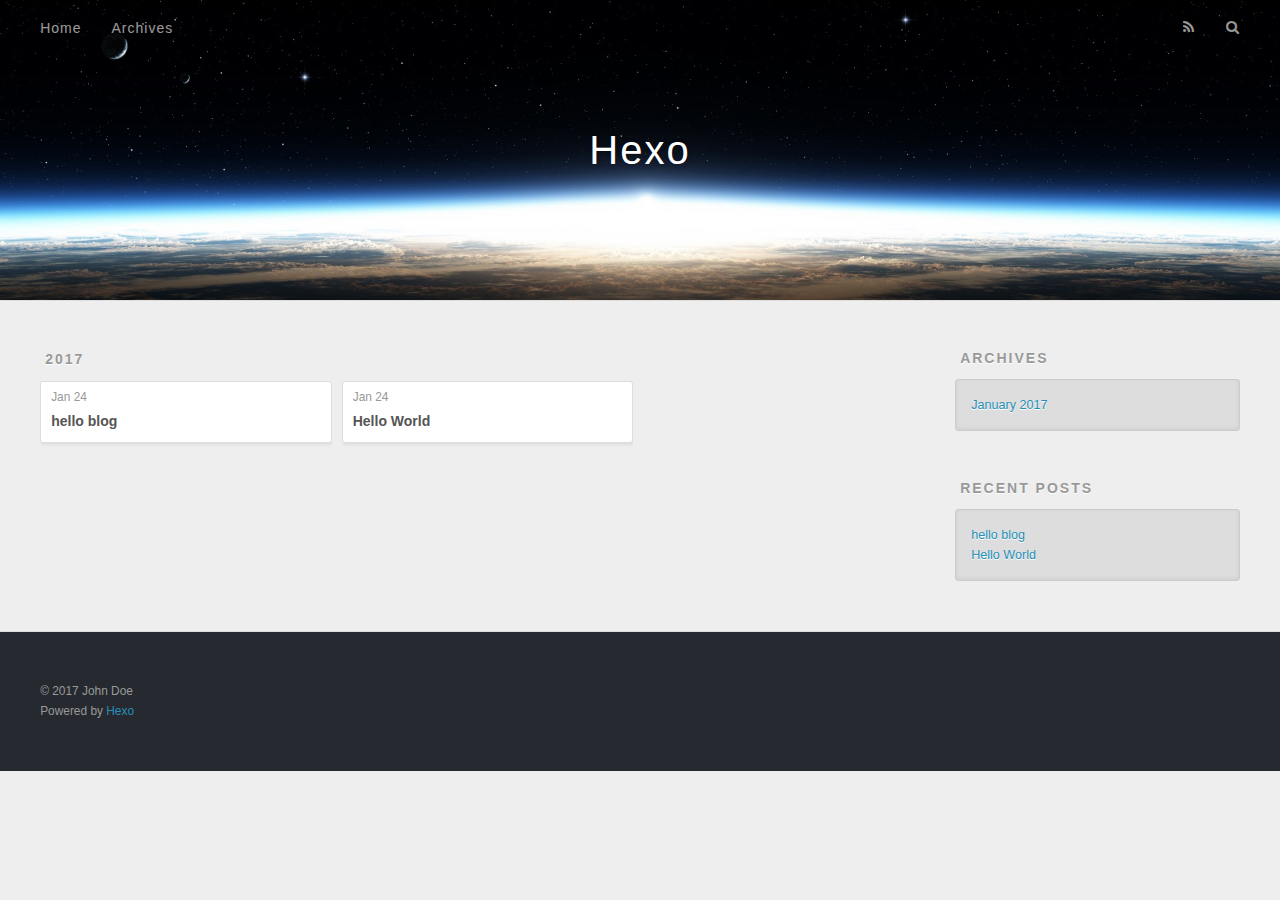
==== archives/index.html @ 3378e6e9 "Site updated: 2017-01-25 09:53:15" ====
<!DOCTYPE html>
<html>
<head>
  <meta charset="utf-8">
  
  <title>Archives | Hexo</title>
  <meta name="viewport" content="width=device-width, initial-scale=1, maximum-scale=1">
  <meta property="og:type" content="website">
<meta property="og:title" content="Hexo">
<meta property="og:url" content="http://yoursite.com/archives/index.html">
<meta property="og:site_name" content="Hexo">
<meta name="twitter:card" content="summary">
<meta name="twitter:title" content="Hexo">
  
    <link rel="alternate" href="/atom.xml" title="Hexo" type="application/atom+xml">
  
  
    <link rel="icon" href="/favicon.png">
  
  
    <link href="//fonts.googleapis.com/css?family=Source+Code+Pro" rel="stylesheet" type="text/css">
  
  <link rel="stylesheet" href="/css/style.css">
  

</head>

<body>
  <div id="container">
    <div id="wrap">
      <header id="header">
  <div id="banner"></div>
  <div id="header-outer" class="outer">
    <div id="header-title" class="inner">
      <h1 id="logo-wrap">
        <a href="/" id="logo">Hexo</a>
      </h1>
      
    </div>
    <div id="header-inner" class="inner">
      <nav id="main-nav">
        <a id="main-nav-toggle" class="nav-icon"></a>
        
          <a class="main-nav-link" href="/">Home</a>
        
          <a class="main-nav-link" href="/archives">Archives</a>
        
      </nav>
      <nav id="sub-nav">
        
          <a id="nav-rss-link" class="nav-icon" href="/atom.xml" title="RSS Feed"></a>
        
        <a id="nav-search-btn" class="nav-icon" title="Search"></a>
      </nav>
      <div id="search-form-wrap">
        <form action="//google.com/search" method="get" accept-charset="UTF-8" class="search-form"><input type="search" name="q" results="0" class="search-form-input" placeholder="Search"><button type="submit" class="search-form-submit">&#xF002;</button><input type="hidden" name="sitesearch" value="http://yoursite.com"></form>
      </div>
    </div>
  </div>
</header>
      <div class="outer">
        <section id="main">
  
  
    
    
      
      
      <section class="archives-wrap">
        <div class="archive-year-wrap">
          <a href="/archives/2017" class="archive-year">2017</a>
        </div>
        <div class="archives">
    
    <article class="archive-article archive-type-post">
  <div class="archive-article-inner">
    <header class="archive-article-header">
      <a href="/2017/01/24/hello-blog/" class="archive-article-date">
  <time datetime="2017-01-24T13:10:33.000Z" itemprop="datePublished">Jan 24</time>
</a>
      
  
    <h1 itemprop="name">
      <a class="archive-article-title" href="/2017/01/24/hello-blog/">hello blog</a>
    </h1>
  

    </header>
  </div>
</article>
  
    
    
    <article class="archive-article archive-type-post">
  <div class="archive-article-inner">
    <header class="archive-article-header">
      <a href="/2017/01/24/hello-world/" class="archive-article-date">
  <time datetime="2017-01-24T13:07:50.000Z" itemprop="datePublished">Jan 24</time>
</a>
      
  
    <h1 itemprop="name">
      <a class="archive-article-title" href="/2017/01/24/hello-world/">Hello World</a>
    </h1>
  

    </header>
  </div>
</article>
  
  
    </div></section>
  

</section>
        
          <aside id="sidebar">
  
    

  
    

  
    
  
    
  <div class="widget-wrap">
    <h3 class="widget-title">Archives</h3>
    <div class="widget">
      <ul class="archive-list"><li class="archive-list-item"><a class="archive-list-link" href="/archives/2017/01/">January 2017</a></li></ul>
    </div>
  </div>


  
    
  <div class="widget-wrap">
    <h3 class="widget-title">Recent Posts</h3>
    <div class="widget">
      <ul>
        
          <li>
            <a href="/2017/01/24/hello-blog/">hello blog</a>
          </li>
        
          <li>
            <a href="/2017/01/24/hello-world/">Hello World</a>
          </li>
        
      </ul>
    </div>
  </div>

  
</aside>
        
      </div>
      <footer id="footer">
  
  <div class="outer">
    <div id="footer-info" class="inner">
      &copy; 2017 John Doe<br>
      Powered by <a href="http://hexo.io/" target="_blank">Hexo</a>
    </div>
  </div>
</footer>
    </div>
    <nav id="mobile-nav">
  
    <a href="/" class="mobile-nav-link">Home</a>
  
    <a href="/archives" class="mobile-nav-link">Archives</a>
  
</nav>
    

<script src="//ajax.googleapis.com/ajax/libs/jquery/2.0.3/jquery.min.js"></script>


  <link rel="stylesheet" href="/fancybox/jquery.fancybox.css">
  <script src="/fancybox/jquery.fancybox.pack.js"></script>


<script src="/js/script.js"></script>

  </div>
</body>
</html>
---- css/style.css ----
body {
  width: 100%;
}
body:before,
body:after {
  content: "";
  display: table;
}
body:after {
  clear: both;
}
html,
body,
div,
span,
applet,
object,
iframe,
h1,
h2,
h3,
h4,
h5,
h6,
p,
blockquote,
pre,
a,
abbr,
acronym,
address,
big,
cite,
code,
del,
dfn,
em,
img,
ins,
kbd,
q,
s,
samp,
small,
strike,
strong,
sub,
sup,
tt,
var,
dl,
dt,
dd,
ol,
ul,
li,
fieldset,
form,
label,
legend,
table,
caption,
tbody,
tfoot,
thead,
tr,
th,
td {
  margin: 0;
  padding: 0;
  border: 0;
  outline: 0;
  font-weight: inherit;
  font-style: inherit;
  font-family: inherit;
  font-size: 100%;
  vertical-align: baseline;
}
body {
  line-height: 1;
  color: #000;
  background: #fff;
}
ol,
ul {
  list-style: none;
}
table {
  border-collapse: separate;
  border-spacing: 0;
  vertical-align: middle;
}
caption,
th,
td {
  text-align: left;
  font-weight: normal;
  vertical-align: middle;
}
a img {
  border: none;
}
input,
button {
  margin: 0;
  padding: 0;
}
input::-moz-focus-inner,
button::-moz-focus-inner {
  border: 0;
  padding: 0;
}
@font-face {
  font-family: FontAwesome;
  font-style: normal;
  font-weight: normal;
  src: url("fonts/fontawesome-webfont.eot?v=#4.0.3");
  src: url("fonts/fontawesome-webfont.eot?#iefix&v=#4.0.3") format("embedded-opentype"), url("fonts/fontawesome-webfont.woff?v=#4.0.3") format("woff"), url("fonts/fontawesome-webfont.ttf?v=#4.0.3") format("truetype"), url("fonts/fontawesome-webfont.svg#fontawesomeregular?v=#4.0.3") format("svg");
}
html,
body,
#container {
  height: 100%;
}
body {
  background: #eee;
  font: 14px "Helvetica Neue", Helvetica, Arial, sans-serif;
  -webkit-text-size-adjust: 100%;
}
.outer {
  max-width: 1220px;
  margin: 0 auto;
  padding: 0 20px;
}
.outer:before,
.outer:after {
  content: "";
  display: table;
}
.outer:after {
  clear: both;
}
.inner {
  display: inline;
  float: left;
  width: 98.33333333333333%;
  margin: 0 0.833333333333333%;
}
.left,
.alignleft {
  float: left;
}
.right,
.alignright {
  float: right;
}
.clear {
  clear: both;
}
#container {
  position: relative;
}
.mobile-nav-on {
  overflow: hidden;
}
#wrap {
  height: 100%;
  width: 100%;
  position: absolute;
  top: 0;
  left: 0;
  -webkit-transition: 0.2s ease-out;
  -moz-transition: 0.2s ease-out;
  -ms-transition: 0.2s ease-out;
  transition: 0.2s ease-out;
  z-index: 1;
  background: #eee;
}
.mobile-nav-on #wrap {
  left: 280px;
}
@media screen and (min-width: 768px) {
  #main {
    display: inline;
    float: left;
    width: 73.33333333333333%;
    margin: 0 0.833333333333333%;
  }
}
.article-date,
.article-category-link,
.archive-year,
.widget-title {
  text-decoration: none;
  text-transform: uppercase;
  letter-spacing: 2px;
  color: #999;
  margin-bottom: 1em;
  margin-left: 5px;
  line-height: 1em;
  text-shadow: 0 1px #fff;
  font-weight: bold;
}
.article-inner,
.archive-article-inner {
  background: #fff;
  -webkit-box-shadow: 1px 2px 3px #ddd;
  box-shadow: 1px 2px 3px #ddd;
  border: 1px solid #ddd;
  border-radius: 3px;
}
.article-entry h1,
.widget h1 {
  font-size: 2em;
}
.article-entry h2,
.widget h2 {
  font-size: 1.5em;
}
.article-entry h3,
.widget h3 {
  font-size: 1.3em;
}
.article-entry h4,
.widget h4 {
  font-size: 1.2em;
}
.article-entry h5,
.widget h5 {
  font-size: 1em;
}
.article-entry h6,
.widget h6 {
  font-size: 1em;
  color: #999;
}
.article-entry hr,
.widget hr {
  border: 1px dashed #ddd;
}
.article-entry strong,
.widget strong {
  font-weight: bold;
}
.article-entry em,
.widget em,
.article-entry cite,
.widget cite {
  font-style: italic;
}
.article-entry sup,
.widget sup,
.article-entry sub,
.widget sub {
  font-size: 0.75em;
  line-height: 0;
  position: relative;
  vertical-align: baseline;
}
.article-entry sup,
.widget sup {
  top: -0.5em;
}
.article-entry sub,
.widget sub {
  bottom: -0.2em;
}
.article-entry small,
.widget small {
  font-size: 0.85em;
}
.article-entry acronym,
.widget acronym,
.article-entry abbr,
.widget abbr {
  border-bottom: 1px dotted;
}
.article-entry ul,
.widget ul,
.article-entry ol,
.widget ol,
.article-entry dl,
.widget dl {
  margin: 0 20px;
  line-height: 1.6em;
}
.article-entry ul ul,
.widget ul ul,
.article-entry ol ul,
.widget ol ul,
.article-entry ul ol,
.widget ul ol,
.article-entry ol ol,
.widget ol ol {
  margin-top: 0;
  margin-bottom: 0;
}
.article-entry ul,
.widget ul {
  list-style: disc;
}
.article-entry ol,
.widget ol {
  list-style: decimal;
}
.article-entry dt,
.widget dt {
  font-weight: bold;
}
#header {
  height: 300px;
  position: relative;
  border-bottom: 1px solid #ddd;
}
#header:before,
#header:after {
  content: "";
  position: absolute;
  left: 0;
  right: 0;
  height: 40px;
}
#header:before {
  top: 0;
  background: -webkit-linear-gradient(rgba(0,0,0,0.2), transparent);
  background: -moz-linear-gradient(rgba(0,0,0,0.2), transparent);
  background: -ms-linear-gradient(rgba(0,0,0,0.2), transparent);
  background: linear-gradient(rgba(0,0,0,0.2), transparent);
}
#header:after {
  bottom: 0;
  background: -webkit-linear-gradient(transparent, rgba(0,0,0,0.2));
  background: -moz-linear-gradient(transparent, rgba(0,0,0,0.2));
  background: -ms-linear-gradient(transparent, rgba(0,0,0,0.2));
  background: linear-gradient(transparent, rgba(0,0,0,0.2));
}
#header-outer {
  height: 100%;
  position: relative;
}
#header-inner {
  position: relative;
  overflow: hidden;
}
#banner {
  position: absolute;
  top: 0;
  left: 0;
  width: 100%;
  height: 100%;
  background: url("images/banner.jpg") center #000;
  -webkit-background-size: cover;
  -moz-background-size: cover;
  background-size: cover;
  z-index: -1;
}
#header-title {
  text-align: center;
  height: 40px;
  position: absolute;
  top: 50%;
  left: 0;
  margin-top: -20px;
}
#logo,
#subtitle {
  text-decoration: none;
  color: #fff;
  font-weight: 300;
  text-shadow: 0 1px 4px rgba(0,0,0,0.3);
}
#logo {
  font-size: 40px;
  line-height: 40px;
  letter-spacing: 2px;
}
#subtitle {
  font-size: 16px;
  line-height: 16px;
  letter-spacing: 1px;
}
#subtitle-wrap {
  margin-top: 16px;
}
#main-nav {
  float: left;
  margin-left: -15px;
}
.nav-icon,
.main-nav-link {
  float: left;
  color: #fff;
  opacity: 0.6;
  text-decoration: none;
  text-shadow: 0 1px rgba(0,0,0,0.2);
  -webkit-transition: opacity 0.2s;
  -moz-transition: opacity 0.2s;
  -ms-transition: opacity 0.2s;
  transition: opacity 0.2s;
  display: block;
  padding: 20px 15px;
}
.nav-icon:hover,
.main-nav-link:hover {
  opacity: 1;
}
.nav-icon {
  font-family: FontAwesome;
  text-align: center;
  font-size: 14px;
  width: 14px;
  height: 14px;
  padding: 20px 15px;
  position: relative;
  cursor: pointer;
}
.main-nav-link {
  font-weight: 300;
  letter-spacing: 1px;
}
@media screen and (max-width: 479px) {
  .main-nav-link {
    display: none;
  }
}
#main-nav-toggle {
  display: none;
}
#main-nav-toggle:before {
  content: "\f0c9";
}
@media screen and (max-width: 479px) {
  #main-nav-toggle {
    display: block;
  }
}
#sub-nav {
  float: right;
  margin-right: -15px;
}
#nav-rss-link:before {
  content: "\f09e";
}
#nav-search-btn:before {
  content: "\f002";
}
#search-form-wrap {
  position: absolute;
  top: 15px;
  width: 150px;
  height: 30px;
  right: -150px;
  opacity: 0;
  -webkit-transition: 0.2s ease-out;
  -moz-transition: 0.2s ease-out;
  -ms-transition: 0.2s ease-out;
  transition: 0.2s ease-out;
}
#search-form-wrap.on {
  opacity: 1;
  right: 0;
}
@media screen and (max-width: 479px) {
  #search-form-wrap {
    width: 100%;
    right: -100%;
  }
}
.search-form {
  position: absolute;
  top: 0;
  left: 0;
  right: 0;
  background: #fff;
  padding: 5px 15px;
  border-radius: 15px;
  -webkit-box-shadow: 0 0 10px rgba(0,0,0,0.3);
  box-shadow: 0 0 10px rgba(0,0,0,0.3);
}
.search-form-input {
  border: none;
  background: none;
  color: #555;
  width: 100%;
  font: 13px "Helvetica Neue", Helvetica, Arial, sans-serif;
  outline: none;
}
.search-form-input::-webkit-search-results-decoration,
.search-form-input::-webkit-search-cancel-button {
  -webkit-appearance: none;
}
.search-form-submit {
  position: absolute;
  top: 50%;
  right: 10px;
  margin-top: -7px;
  font: 13px FontAwesome;
  border: none;
  background: none;
  color: #bbb;
  cursor: pointer;
}
.search-form-submit:hover,
.search-form-submit:focus {
  color: #777;
}
.article {
  margin: 50px 0;
}
.article-inner {
  overflow: hidden;
}
.article-meta:before,
.article-meta:after {
  content: "";
  display: table;
}
.article-meta:after {
  clear: both;
}
.article-date {
  float: left;
}
.article-category {
  float: left;
  line-height: 1em;
  color: #ccc;
  text-shadow: 0 1px #fff;
  margin-left: 8px;
}
.article-category:before {
  content: "\2022";
}
.article-category-link {
  margin: 0 12px 1em;
}
.article-header {
  padding: 20px 20px 0;
}
.article-title {
  text-decoration: none;
  font-size: 2em;
  font-weight: bold;
  color: #555;
  line-height: 1.1em;
  -webkit-transition: color 0.2s;
  -moz-transition: color 0.2s;
  -ms-transition: color 0.2s;
  transition: color 0.2s;
}
a.article-title:hover {
  color: #258fb8;
}
.article-entry {
  color: #555;
  padding: 0 20px;
}
.article-entry:before,
.article-entry:after {
  content: "";
  display: table;
}
.article-entry:after {
  clear: both;
}
.article-entry p,
.article-entry table {
  line-height: 1.6em;
  margin: 1.6em 0;
}
.article-entry h1,
.article-entry h2,
.article-entry h3,
.article-entry h4,
.article-entry h5,
.article-entry h6 {
  font-weight: bold;
}
.article-entry h1,
.article-entry h2,
.article-entry h3,
.article-entry h4,
.article-entry h5,
.article-entry h6 {
  line-height: 1.1em;
  margin: 1.1em 0;
}
.article-entry a {
  color: #258fb8;
  text-decoration: none;
}
.article-entry a:hover {
  text-decoration: underline;
}
.article-entry ul,
.article-entry ol,
.article-entry dl {
  margin-top: 1.6em;
  margin-bottom: 1.6em;
}
.article-entry img,
.article-entry video {
  max-width: 100%;
  height: auto;
  display: block;
  margin: auto;
}
.article-entry iframe {
  border: none;
}
.article-entry table {
  width: 100%;
  border-collapse: collapse;
  border-spacing: 0;
}
.article-entry th {
  font-weight: bold;
  border-bottom: 3px solid #ddd;
  padding-bottom: 0.5em;
}
.article-entry td {
  border-bottom: 1px solid #ddd;
  padding: 10px 0;
}
.article-entry blockquote {
  font-family: Georgia, "Times New Roman", serif;
  font-size: 1.4em;
  margin: 1.6em 20px;
  text-align: center;
}
.article-entry blockquote footer {
  font-size: 14px;
  margin: 1.6em 0;
  font-family: "Helvetica Neue", Helvetica, Arial, sans-serif;
}
.article-entry blockquote footer cite:before {
  content: "—";
  padding: 0 0.5em;
}
.article-entry .pullquote {
  text-align: left;
  width: 45%;
  margin: 0;
}
.article-entry .pullquote.left {
  margin-left: 0.5em;
  margin-right: 1em;
}
.article-entry .pullquote.right {
  margin-right: 0.5em;
  margin-left: 1em;
}
.article-entry .caption {
  color: #999;
  display: block;
  font-size: 0.9em;
  margin-top: 0.5em;
  position: relative;
  text-align: center;
}
.article-entry .video-container {
  position: relative;
  padding-top: 56.25%;
  height: 0;
  overflow: hidden;
}
.article-entry .video-container iframe,
.article-entry .video-container object,
.article-entry .video-container embed {
  position: absolute;
  top: 0;
  left: 0;
  width: 100%;
  height: 100%;
  margin-top: 0;
}
.article-more-link a {
  display: inline-block;
  line-height: 1em;
  padding: 6px 15px;
  border-radius: 15px;
  background: #eee;
  color: #999;
  text-shadow: 0 1px #fff;
  text-decoration: none;
}
.article-more-link a:hover {
  background: #258fb8;
  color: #fff;
  text-decoration: none;
  text-shadow: 0 1px #1e7293;
}
.article-footer {
  font-size: 0.85em;
  line-height: 1.6em;
  border-top: 1px solid #ddd;
  padding-top: 1.6em;
  margin: 0 20px 20px;
}
.article-footer:before,
.article-footer:after {
  content: "";
  display: table;
}
.article-footer:after {
  clear: both;
}
.article-footer a {
  color: #999;
  text-decoration: none;
}
.article-footer a:hover {
  color: #555;
}
.article-tag-list-item {
  float: left;
  margin-right: 10px;
}
.article-tag-list-link:before {
  content: "#";
}
.article-comment-link {
  float: right;
}
.article-comment-link:before {
  content: "\f075";
  font-family: FontAwesome;
  padding-right: 8px;
}
.article-share-link {
  cursor: pointer;
  float: right;
  margin-left: 20px;
}
.article-share-link:before {
  content: "\f064";
  font-family: FontAwesome;
  padding-right: 6px;
}
#article-nav {
  position: relative;
}
#article-nav:before,
#article-nav:after {
  content: "";
  display: table;
}
#article-nav:after {
  clear: both;
}
@media screen and (min-width: 768px) {
  #article-nav {
    margin: 50px 0;
  }
  #article-nav:before {
    width: 8px;
    height: 8px;
    position: absolute;
    top: 50%;
    left: 50%;
    margin-top: -4px;
    margin-left: -4px;
    content: "";
    border-radius: 50%;
    background: #ddd;
    -webkit-box-shadow: 0 1px 2px #fff;
    box-shadow: 0 1px 2px #fff;
  }
}
.article-nav-link-wrap {
  text-decoration: none;
  text-shadow: 0 1px #fff;
  color: #999;
  -webkit-box-sizing: border-box;
  -moz-box-sizing: border-box;
  box-sizing: border-box;
  margin-top: 50px;
  text-align: center;
  display: block;
}
.article-nav-link-wrap:hover {
  color: #555;
}
@media screen and (min-width: 768px) {
  .article-nav-link-wrap {
    width: 50%;
    margin-top: 0;
  }
}
@media screen and (min-width: 768px) {
  #article-nav-newer {
    float: left;
    text-align: right;
    padding-right: 20px;
  }
}
@media screen and (min-width: 768px) {
  #article-nav-older {
    float: right;
    text-align: left;
    padding-left: 20px;
  }
}
.article-nav-caption {
  text-transform: uppercase;
  letter-spacing: 2px;
  color: #ddd;
  line-height: 1em;
  font-weight: bold;
}
#article-nav-newer .article-nav-caption {
  margin-right: -2px;
}
.article-nav-title {
  font-size: 0.85em;
  line-height: 1.6em;
  margin-top: 0.5em;
}
.article-share-box {
  position: absolute;
  display: none;
  background: #fff;
  -webkit-box-shadow: 1px 2px 10px rgba(0,0,0,0.2);
  box-shadow: 1px 2px 10px rgba(0,0,0,0.2);
  border-radius: 3px;
  margin-left: -145px;
  overflow: hidden;
  z-index: 1;
}
.article-share-box.on {
  display: block;
}
.article-share-input {
  width: 100%;
  background: none;
  -webkit-box-sizing: border-box;
  -moz-box-sizing: border-box;
  box-sizing: border-box;
  font: 14px "Helvetica Neue", Helvetica, Arial, sans-serif;
  padding: 0 15px;
  color: #555;
  outline: none;
  border: 1px solid #ddd;
  border-radius: 3px 3px 0 0;
  height: 36px;
  line-height: 36px;
}
.article-share-links {
  background: #eee;
}
.article-share-links:before,
.article-share-links:after {
  content: "";
  display: table;
}
.article-share-links:after {
  clear: both;
}
.article-share-twitter,
.article-share-facebook,
.article-share-pinterest,
.article-share-google {
  width: 50px;
  height: 36px;
  display: block;
  float: left;
  position: relative;
  color: #999;
  text-shadow: 0 1px #fff;
}
.article-share-twitter:before,
.article-share-facebook:before,
.article-share-pinterest:before,
.article-share-google:before {
  font-size: 20px;
  font-family: FontAwesome;
  width: 20px;
  height: 20px;
  position: absolute;
  top: 50%;
  left: 50%;
  margin-top: -10px;
  margin-left: -10px;
  text-align: center;
}
.article-share-twitter:hover,
.article-share-facebook:hover,
.article-share-pinterest:hover,
.article-share-google:hover {
  color: #fff;
}
.article-share-twitter:before {
  content: "\f099";
}
.article-share-twitter:hover {
  background: #00aced;
  text-shadow: 0 1px #008abe;
}
.article-share-facebook:before {
  content: "\f09a";
}
.article-share-facebook:hover {
  background: #3b5998;
  text-shadow: 0 1px #2f477a;
}
.article-share-pinterest:before {
  content: "\f0d2";
}
.article-share-pinterest:hover {
  background: #cb2027;
  text-shadow: 0 1px #a21a1f;
}
.article-share-google:before {
  content: "\f0d5";
}
.article-share-google:hover {
  background: #dd4b39;
  text-shadow: 0 1px #be3221;
}
.article-gallery {
  background: #000;
  position: relative;
}
.article-gallery-photos {
  position: relative;
  overflow: hidden;
}
.article-gallery-img {
  display: none;
  max-width: 100%;
}
.article-gallery-img:first-child {
  display: block;
}
.article-gallery-img.loaded {
  position: absolute;
  display: block;
}
.article-gallery-img img {
  display: block;
  max-width: 100%;
  margin: 0 auto;
}
#comments {
  background: #fff;
  -webkit-box-shadow: 1px 2px 3px #ddd;
  box-shadow: 1px 2px 3px #ddd;
  padding: 20px;
  border: 1px solid #ddd;
  border-radius: 3px;
  margin: 50px 0;
}
#comments a {
  color: #258fb8;
}
.archives-wrap {
  margin: 50px 0;
}
.archives:before,
.archives:after {
  content: "";
  display: table;
}
.archives:after {
  clear: both;
}
.archive-year-wrap {
  margin-bottom: 1em;
}
.archives {
  -webkit-column-gap: 10px;
  -moz-column-gap: 10px;
  column-gap: 10px;
}
@media screen and (min-width: 480px) and (max-width: 767px) {
  .archives {
    -webkit-column-count: 2;
    -moz-column-count: 2;
    column-count: 2;
  }
}
@media screen and (min-width: 768px) {
  .archives {
    -webkit-column-count: 3;
    -moz-column-count: 3;
    column-count: 3;
  }
}
.archive-article {
  -webkit-column-break-inside: avoid;
  page-break-inside: avoid;
  overflow: hidden;
  break-inside: avoid-column;
}
.archive-article-inner {
  padding: 10px;
  margin-bottom: 15px;
}
.archive-article-title {
  text-decoration: none;
  font-weight: bold;
  color: #555;
  -webkit-transition: color 0.2s;
  -moz-transition: color 0.2s;
  -ms-transition: color 0.2s;
  transition: color 0.2s;
  line-height: 1.6em;
}
.archive-article-title:hover {
  color: #258fb8;
}
.archive-article-footer {
  margin-top: 1em;
}
.archive-article-date {
  color: #999;
  text-decoration: none;
  font-size: 0.85em;
  line-height: 1em;
  margin-bottom: 0.5em;
  display: block;
}
#page-nav {
  margin: 50px auto;
  background: #fff;
  -webkit-box-shadow: 1px 2px 3px #ddd;
  box-shadow: 1px 2px 3px #ddd;
  border: 1px solid #ddd;
  border-radius: 3px;
  text-align: center;
  color: #999;
  overflow: hidden;
}
#page-nav:before,
#page-nav:after {
  content: "";
  display: table;
}
#page-nav:after {
  clear: both;
}
#page-nav a,
#page-nav span {
  padding: 10px 20px;
  line-height: 1;
  height: 2ex;
}
#page-nav a {
  color: #999;
  text-decoration: none;
}
#page-nav a:hover {
  background: #999;
  color: #fff;
}
#page-nav .prev {
  float: left;
}
#page-nav .next {
  float: right;
}
#page-nav .page-number {
  display: inline-block;
}
@media screen and (max-width: 479px) {
  #page-nav .page-number {
    display: none;
  }
}
#page-nav .current {
  color: #555;
  font-weight: bold;
}
#page-nav .space {
  color: #ddd;
}
#footer {
  background: #262a30;
  padding: 50px 0;
  border-top: 1px solid #ddd;
  color: #999;
}
#footer a {
  color: #258fb8;
  text-decoration: none;
}
#footer a:hover {
  text-decoration: underline;
}
#footer-info {
  line-height: 1.6em;
  font-size: 0.85em;
}
.article-entry pre,
.article-entry .highlight {
  background: #2d2d2d;
  margin: 0 -20px;
  padding: 15px 20px;
  border-style: solid;
  border-color: #ddd;
  border-width: 1px 0;
  overflow: auto;
  color: #ccc;
  line-height: 22.400000000000002px;
}
.article-entry .highlight .gutter pre,
.article-entry .gist .gist-file .gist-data .line-numbers {
  color: #666;
  font-size: 0.85em;
}
.article-entry pre,
.article-entry code {
  font-family: "Source Code Pro", Consolas, Monaco, Menlo, Consolas, monospace;
}
.article-entry code {
  background: #eee;
  text-shadow: 0 1px #fff;
  padding: 0 0.3em;
}
.article-entry pre code {
  background: none;
  text-shadow: none;
  padding: 0;
}
.article-entry .highlight pre {
  border: none;
  margin: 0;
  padding: 0;
}
.article-entry .highlight table {
  margin: 0;
  width: auto;
}
.article-entry .highlight td {
  border: none;
  padding: 0;
}
.article-entry .highlight figcaption {
  font-size: 0.85em;
  color: #999;
  line-height: 1em;
  margin-bottom: 1em;
}
.article-entry .highlight figcaption:before,
.article-entry .highlight figcaption:after {
  content: "";
  display: table;
}
.article-entry .highlight figcaption:after {
  clear: both;
}
.article-entry .highlight figcaption a {
  float: right;
}
.article-entry .highlight .gutter pre {
  text-align: right;
  padding-right: 20px;
}
.article-entry .highlight .line {
  height: 22.400000000000002px;
}
.article-entry .highlight .line.marked {
  background: #515151;
}
.article-entry .gist {
  margin: 0 -20px;
  border-style: solid;
  border-color: #ddd;
  border-width: 1px 0;
  background: #2d2d2d;
  padding: 15px 20px 15px 0;
}
.article-entry .gist .gist-file {
  border: none;
  font-family: "Source Code Pro", Consolas, Monaco, Menlo, Consolas, monospace;
  margin: 0;
}
.article-entry .gist .gist-file .gist-data {
  background: none;
  border: none;
}
.article-entry .gist .gist-file .gist-data .line-numbers {
  background: none;
  border: none;
  padding: 0 20px 0 0;
}
.article-entry .gist .gist-file .gist-data .line-data {
  padding: 0 !important;
}
.article-entry .gist .gist-file .highlight {
  margin: 0;
  padding: 0;
  border: none;
}
.article-entry .gist .gist-file .gist-meta {
  background: #2d2d2d;
  color: #999;
  font: 0.85em "Helvetica Neue", Helvetica, Arial, sans-serif;
  text-shadow: 0 0;
  padding: 0;
  margin-top: 1em;
  margin-left: 20px;
}
.article-entry .gist .gist-file .gist-meta a {
  color: #258fb8;
  font-weight: normal;
}
.article-entry .gist .gist-file .gist-meta a:hover {
  text-decoration: underline;
}
pre .comment,
pre .title {
  color: #999;
}
pre .variable,
pre .attribute,
pre .tag,
pre .regexp,
pre .ruby .constant,
pre .xml .tag .title,
pre .xml .pi,
pre .xml .doctype,
pre .html .doctype,
pre .css .id,
pre .css .class,
pre .css .pseudo {
  color: #f2777a;
}
pre .number,
pre .preprocessor,
pre .built_in,
pre .literal,
pre .params,
pre .constant {
  color: #f99157;
}
pre .class,
pre .ruby .class .title,
pre .css .rules .attribute {
  color: #9c9;
}
pre .string,
pre .value,
pre .inheritance,
pre .header,
pre .ruby .symbol,
pre .xml .cdata {
  color: #9c9;
}
pre .css .hexcolor {
  color: #6cc;
}
pre .function,
pre .python .decorator,
pre .python .title,
pre .ruby .function .title,
pre .ruby .title .keyword,
pre .perl .sub,
pre .javascript .title,
pre .coffeescript .title {
  color: #69c;
}
pre .keyword,
pre .javascript .function {
  color: #c9c;
}
@media screen and (max-width: 479px) {
  #mobile-nav {
    position: absolute;
    top: 0;
    left: 0;
    width: 280px;
    height: 100%;
    background: #191919;
    border-right: 1px solid #fff;
  }
}
@media screen and (max-width: 479px) {
  .mobile-nav-link {
    display: block;
    color: #999;
    text-decoration: none;
    padding: 15px 20px;
    font-weight: bold;
  }
  .mobile-nav-link:hover {
    color: #fff;
  }
}
@media screen and (min-width: 768px) {
  #sidebar {
    display: inline;
    float: left;
    width: 23.333333333333332%;
    margin: 0 0.833333333333333%;
  }
}
.widget-wrap {
  margin: 50px 0;
}
.widget {
  color: #777;
  text-shadow: 0 1px #fff;
  background: #ddd;
  -webkit-box-shadow: 0 -1px 4px #ccc inset;
  box-shadow: 0 -1px 4px #ccc inset;
  border: 1px solid #ccc;
  padding: 15px;
  border-radius: 3px;
}
.widget a {
  color: #258fb8;
  text-decoration: none;
}
.widget a:hover {
  text-decoration: underline;
}
.widget ul ul,
.widget ol ul,
.widget dl ul,
.widget ul ol,
.widget ol ol,
.widget dl ol,
.widget ul dl,
.widget ol dl,
.widget dl dl {
  margin-left: 15px;
  list-style: disc;
}
.widget {
  line-height: 1.6em;
  word-wrap: break-word;
  font-size: 0.9em;
}
.widget ul,
.widget ol {
  list-style: none;
  margin: 0;
}
.widget ul ul,
.widget ol ul,
.widget ul ol,
.widget ol ol {
  margin: 0 20px;
}
.widget ul ul,
.widget ol ul {
  list-style: disc;
}
.widget ul ol,
.widget ol ol {
  list-style: decimal;
}
.category-list-count,
.tag-list-count,
.archive-list-count {
  padding-left: 5px;
  color: #999;
  font-size: 0.85em;
}
.category-list-count:before,
.tag-list-count:before,
.archive-list-count:before {
  content: "(";
}
.category-list-count:after,
.tag-list-count:after,
.archive-list-count:after {
  content: ")";
}
.tagcloud a {
  margin-right: 5px;
  display: inline-block;
}
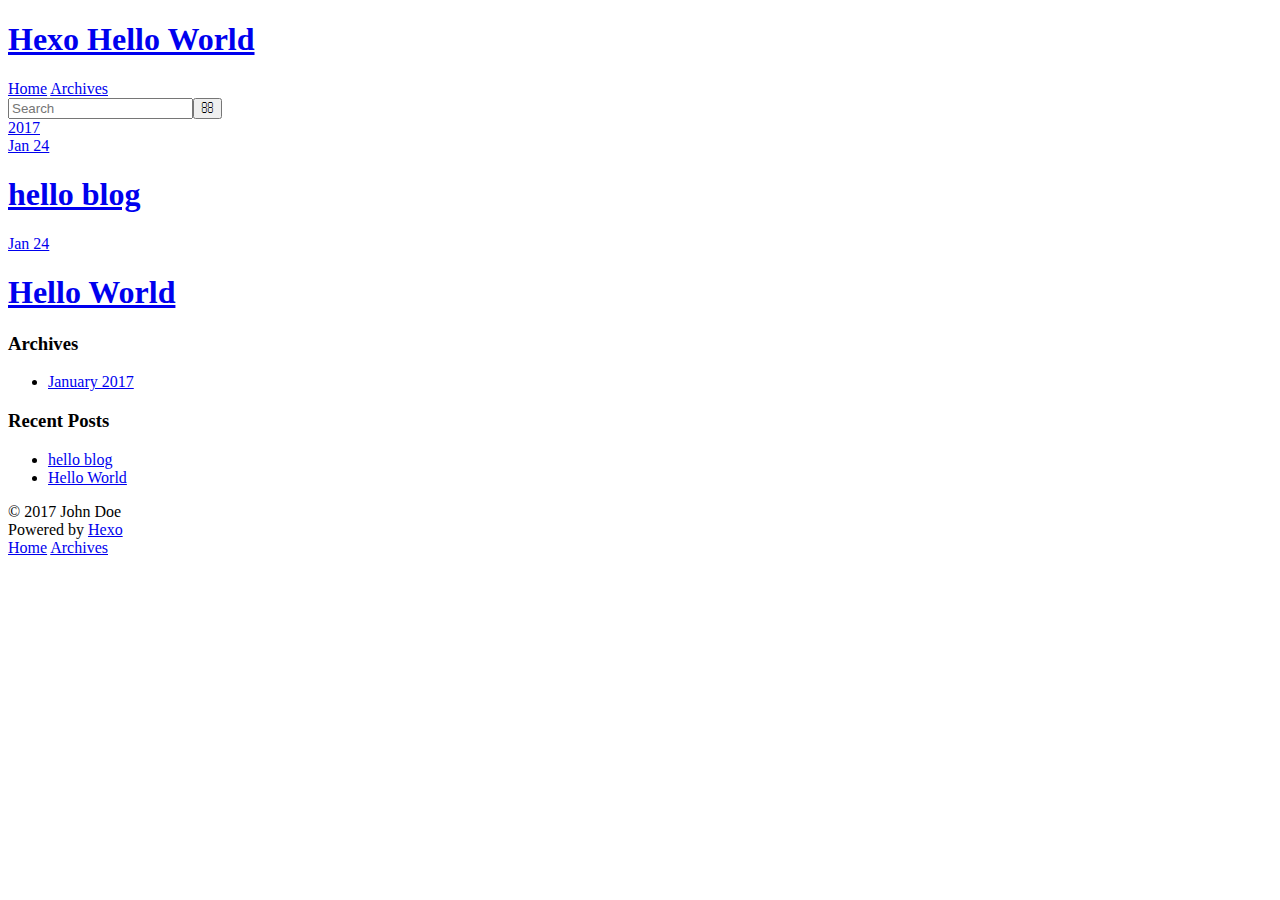
==== commit 36b67571: "Site updated: 2017-01-25 10:00:44" ====
--- a/archives/index.html
+++ b/archives/index.html
@@ -3,16 +3,16 @@
 <head>
   <meta charset="utf-8">
   
-  <title>Archives | Hexo</title>
+  <title>Archives | Hexo Hello World</title>
   <meta name="viewport" content="width=device-width, initial-scale=1, maximum-scale=1">
   <meta property="og:type" content="website">
-<meta property="og:title" content="Hexo">
-<meta property="og:url" content="http://yoursite.com/archives/index.html">
-<meta property="og:site_name" content="Hexo">
+<meta property="og:title" content="Hexo Hello World">
+<meta property="og:url" content="http://xmmstudio.org/archives/index.html">
+<meta property="og:site_name" content="Hexo Hello World">
 <meta name="twitter:card" content="summary">
-<meta name="twitter:title" content="Hexo">
+<meta name="twitter:title" content="Hexo Hello World">
   
-    <link rel="alternate" href="/atom.xml" title="Hexo" type="application/atom+xml">
+    <link rel="alternate" href="/atom.xml" title="Hexo Hello World" type="application/atom+xml">
   
   
     <link rel="icon" href="/favicon.png">
@@ -20,7 +20,7 @@
   
     <link href="//fonts.googleapis.com/css?family=Source+Code+Pro" rel="stylesheet" type="text/css">
   
-  <link rel="stylesheet" href="/css/style.css">
+  <link rel="stylesheet" href="/xxx/css/style.css">
   
 
 </head>
@@ -33,7 +33,7 @@
   <div id="header-outer" class="outer">
     <div id="header-title" class="inner">
       <h1 id="logo-wrap">
-        <a href="/" id="logo">Hexo</a>
+        <a href="/xxx/" id="logo">Hexo Hello World</a>
       </h1>
       
     </div>
@@ -41,9 +41,9 @@
       <nav id="main-nav">
         <a id="main-nav-toggle" class="nav-icon"></a>
         
-          <a class="main-nav-link" href="/">Home</a>
+          <a class="main-nav-link" href="/xxx/">Home</a>
         
-          <a class="main-nav-link" href="/archives">Archives</a>
+          <a class="main-nav-link" href="/xxx/archives">Archives</a>
         
       </nav>
       <nav id="sub-nav">
@@ -53,7 +53,7 @@
         <a id="nav-search-btn" class="nav-icon" title="Search"></a>
       </nav>
       <div id="search-form-wrap">
-        <form action="//google.com/search" method="get" accept-charset="UTF-8" class="search-form"><input type="search" name="q" results="0" class="search-form-input" placeholder="Search"><button type="submit" class="search-form-submit">&#xF002;</button><input type="hidden" name="sitesearch" value="http://yoursite.com"></form>
+        <form action="//google.com/search" method="get" accept-charset="UTF-8" class="search-form"><input type="search" name="q" results="0" class="search-form-input" placeholder="Search"><button type="submit" class="search-form-submit">&#xF002;</button><input type="hidden" name="sitesearch" value="http://xmmstudio.org"></form>
       </div>
     </div>
   </div>
@@ -68,20 +68,20 @@
       
       <section class="archives-wrap">
         <div class="archive-year-wrap">
-          <a href="/archives/2017" class="archive-year">2017</a>
+          <a href="/xxx/archives/2017" class="archive-year">2017</a>
         </div>
         <div class="archives">
     
     <article class="archive-article archive-type-post">
   <div class="archive-article-inner">
     <header class="archive-article-header">
-      <a href="/2017/01/24/hello-blog/" class="archive-article-date">
+      <a href="/xxx/2017/01/24/hello-blog/" class="archive-article-date">
   <time datetime="2017-01-24T13:10:33.000Z" itemprop="datePublished">Jan 24</time>
 </a>
       
   
     <h1 itemprop="name">
-      <a class="archive-article-title" href="/2017/01/24/hello-blog/">hello blog</a>
+      <a class="archive-article-title" href="/xxx/2017/01/24/hello-blog/">hello blog</a>
     </h1>
   
 
@@ -94,13 +94,13 @@
     <article class="archive-article archive-type-post">
   <div class="archive-article-inner">
     <header class="archive-article-header">
-      <a href="/2017/01/24/hello-world/" class="archive-article-date">
+      <a href="/xxx/2017/01/24/hello-world/" class="archive-article-date">
   <time datetime="2017-01-24T13:07:50.000Z" itemprop="datePublished">Jan 24</time>
 </a>
       
   
     <h1 itemprop="name">
-      <a class="archive-article-title" href="/2017/01/24/hello-world/">Hello World</a>
+      <a class="archive-article-title" href="/xxx/2017/01/24/hello-world/">Hello World</a>
     </h1>
   
 
@@ -128,7 +128,7 @@
   <div class="widget-wrap">
     <h3 class="widget-title">Archives</h3>
     <div class="widget">
-      <ul class="archive-list"><li class="archive-list-item"><a class="archive-list-link" href="/archives/2017/01/">January 2017</a></li></ul>
+      <ul class="archive-list"><li class="archive-list-item"><a class="archive-list-link" href="/xxx/archives/2017/01/">January 2017</a></li></ul>
     </div>
   </div>
 
@@ -141,11 +141,11 @@
       <ul>
         
           <li>
-            <a href="/2017/01/24/hello-blog/">hello blog</a>
+            <a href="/xxx/2017/01/24/hello-blog/">hello blog</a>
           </li>
         
           <li>
-            <a href="/2017/01/24/hello-world/">Hello World</a>
+            <a href="/xxx/2017/01/24/hello-world/">Hello World</a>
           </li>
         
       </ul>
@@ -168,9 +168,9 @@
     </div>
     <nav id="mobile-nav">
   
-    <a href="/" class="mobile-nav-link">Home</a>
+    <a href="/xxx/" class="mobile-nav-link">Home</a>
   
-    <a href="/archives" class="mobile-nav-link">Archives</a>
+    <a href="/xxx/archives" class="mobile-nav-link">Archives</a>
   
 </nav>
     
@@ -178,11 +178,11 @@
 <script src="//ajax.googleapis.com/ajax/libs/jquery/2.0.3/jquery.min.js"></script>
 
 
-  <link rel="stylesheet" href="/fancybox/jquery.fancybox.css">
-  <script src="/fancybox/jquery.fancybox.pack.js"></script>
+  <link rel="stylesheet" href="/xxx/fancybox/jquery.fancybox.css">
+  <script src="/xxx/fancybox/jquery.fancybox.pack.js"></script>
 
 
-<script src="/js/script.js"></script>
+<script src="/xxx/js/script.js"></script>
 
   </div>
 </body>
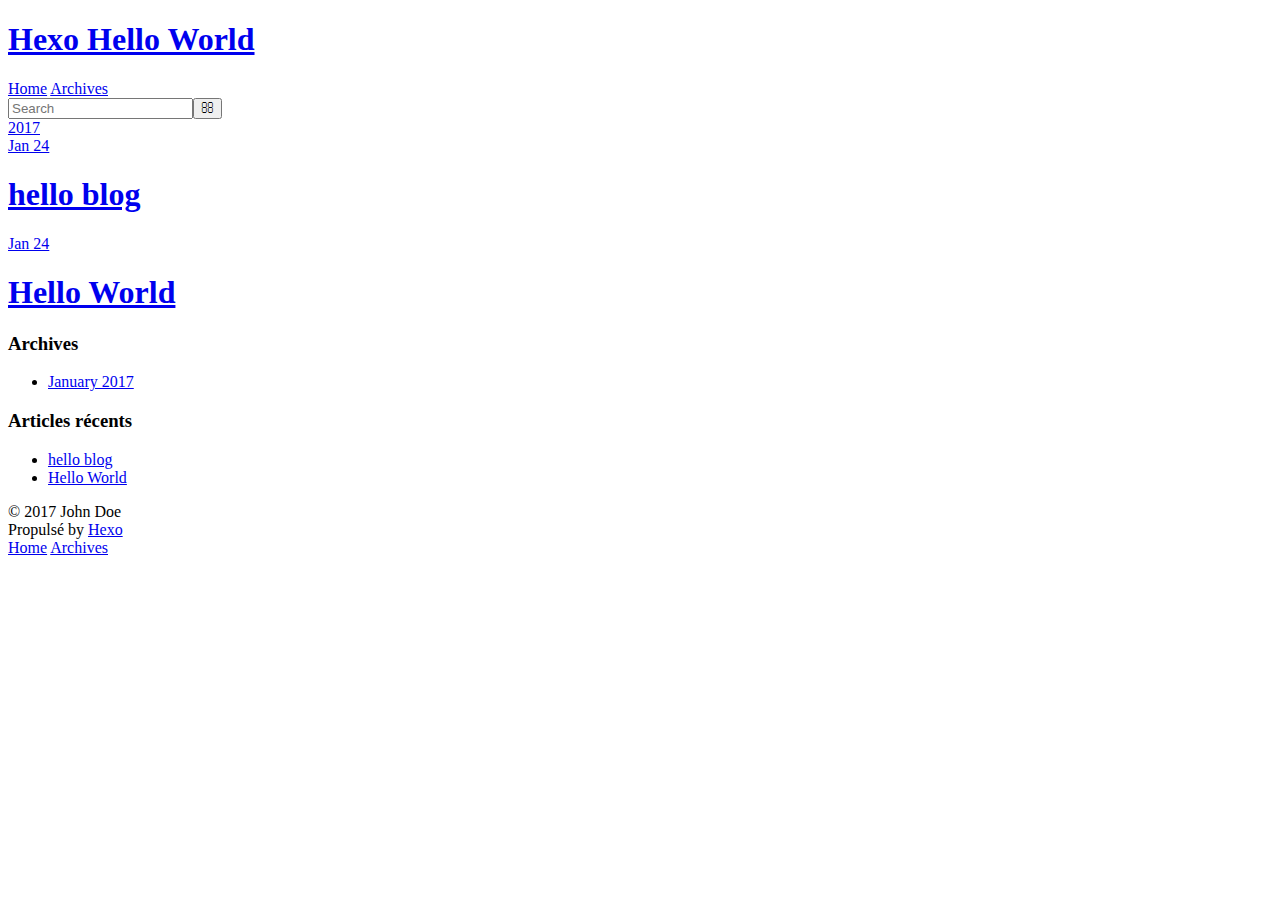
==== commit 94ccae00: "Site updated: 2017-01-25 10:03:45" ====
--- a/archives/index.html
+++ b/archives/index.html
@@ -48,9 +48,9 @@
       </nav>
       <nav id="sub-nav">
         
-          <a id="nav-rss-link" class="nav-icon" href="/atom.xml" title="RSS Feed"></a>
+          <a id="nav-rss-link" class="nav-icon" href="/atom.xml" title="Flux RSS"></a>
         
-        <a id="nav-search-btn" class="nav-icon" title="Search"></a>
+        <a id="nav-search-btn" class="nav-icon" title="Rechercher"></a>
       </nav>
       <div id="search-form-wrap">
         <form action="//google.com/search" method="get" accept-charset="UTF-8" class="search-form"><input type="search" name="q" results="0" class="search-form-input" placeholder="Search"><button type="submit" class="search-form-submit">&#xF002;</button><input type="hidden" name="sitesearch" value="http://xmmstudio.org"></form>
@@ -136,7 +136,7 @@
   
     
   <div class="widget-wrap">
-    <h3 class="widget-title">Recent Posts</h3>
+    <h3 class="widget-title">Articles récents</h3>
     <div class="widget">
       <ul>
         
@@ -161,7 +161,7 @@
   <div class="outer">
     <div id="footer-info" class="inner">
       &copy; 2017 John Doe<br>
-      Powered by <a href="http://hexo.io/" target="_blank">Hexo</a>
+      Propulsé by <a href="http://hexo.io/" target="_blank">Hexo</a>
     </div>
   </div>
 </footer>
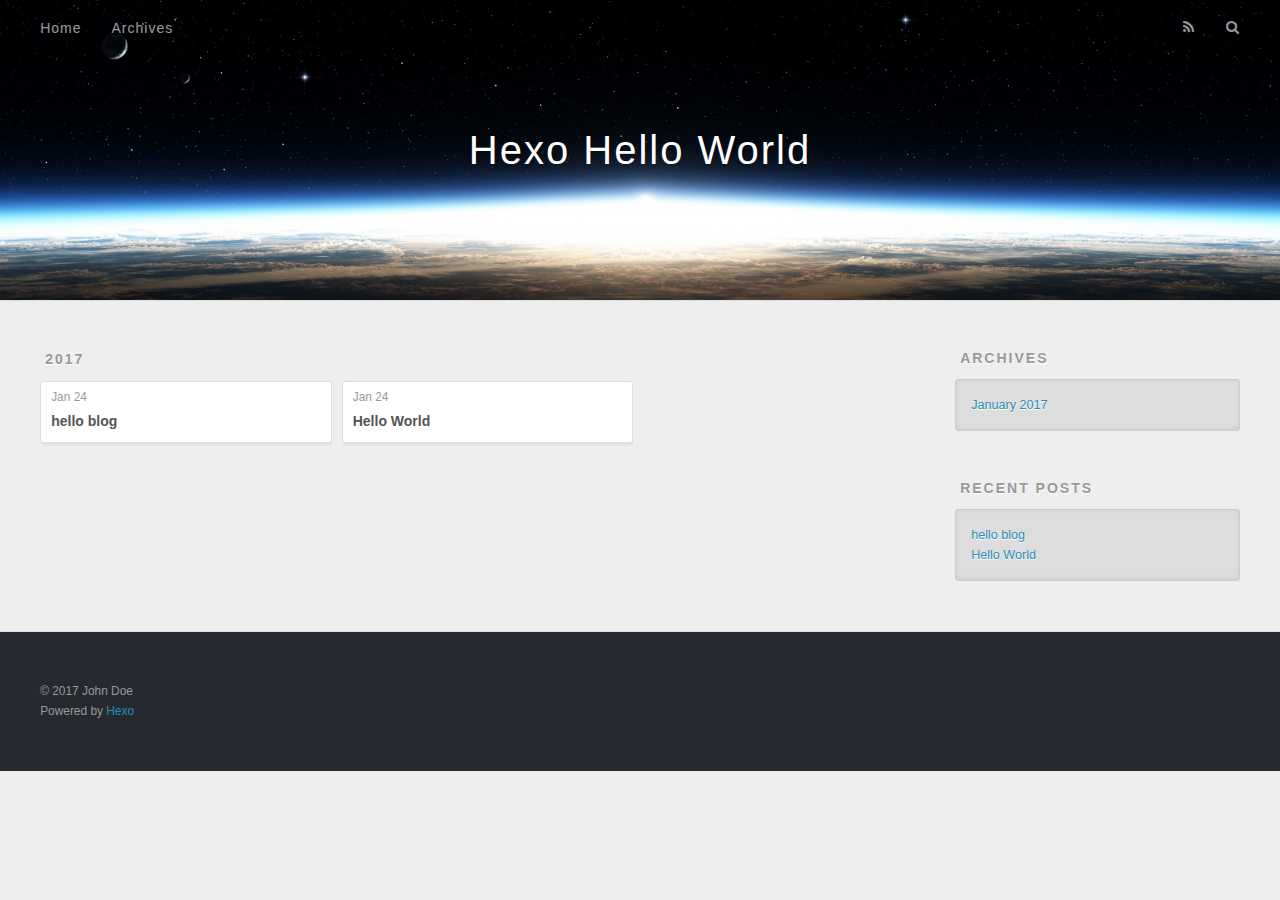
==== commit 8737bc77: "Site updated: 2017-01-25 10:05:30" ====
--- a/archives/index.html
+++ b/archives/index.html
@@ -7,7 +7,7 @@
   <meta name="viewport" content="width=device-width, initial-scale=1, maximum-scale=1">
   <meta property="og:type" content="website">
 <meta property="og:title" content="Hexo Hello World">
-<meta property="og:url" content="http://xmmstudio.org/archives/index.html">
+<meta property="og:url" content="http://ytqiu.github.io/archives/index.html">
 <meta property="og:site_name" content="Hexo Hello World">
 <meta name="twitter:card" content="summary">
 <meta name="twitter:title" content="Hexo Hello World">
@@ -20,7 +20,7 @@
   
     <link href="//fonts.googleapis.com/css?family=Source+Code+Pro" rel="stylesheet" type="text/css">
   
-  <link rel="stylesheet" href="/xxx/css/style.css">
+  <link rel="stylesheet" href="/css/style.css">
   
 
 </head>
@@ -33,7 +33,7 @@
   <div id="header-outer" class="outer">
     <div id="header-title" class="inner">
       <h1 id="logo-wrap">
-        <a href="/xxx/" id="logo">Hexo Hello World</a>
+        <a href="/" id="logo">Hexo Hello World</a>
       </h1>
       
     </div>
@@ -41,19 +41,19 @@
       <nav id="main-nav">
         <a id="main-nav-toggle" class="nav-icon"></a>
         
-          <a class="main-nav-link" href="/xxx/">Home</a>
+          <a class="main-nav-link" href="/">Home</a>
         
-          <a class="main-nav-link" href="/xxx/archives">Archives</a>
+          <a class="main-nav-link" href="/archives">Archives</a>
         
       </nav>
       <nav id="sub-nav">
         
-          <a id="nav-rss-link" class="nav-icon" href="/atom.xml" title="Flux RSS"></a>
+          <a id="nav-rss-link" class="nav-icon" href="/atom.xml" title="RSS Feed"></a>
         
-        <a id="nav-search-btn" class="nav-icon" title="Rechercher"></a>
+        <a id="nav-search-btn" class="nav-icon" title="Search"></a>
       </nav>
       <div id="search-form-wrap">
-        <form action="//google.com/search" method="get" accept-charset="UTF-8" class="search-form"><input type="search" name="q" results="0" class="search-form-input" placeholder="Search"><button type="submit" class="search-form-submit">&#xF002;</button><input type="hidden" name="sitesearch" value="http://xmmstudio.org"></form>
+        <form action="//google.com/search" method="get" accept-charset="UTF-8" class="search-form"><input type="search" name="q" results="0" class="search-form-input" placeholder="Search"><button type="submit" class="search-form-submit">&#xF002;</button><input type="hidden" name="sitesearch" value="http://ytqiu.github.io"></form>
       </div>
     </div>
   </div>
@@ -68,20 +68,20 @@
       
       <section class="archives-wrap">
         <div class="archive-year-wrap">
-          <a href="/xxx/archives/2017" class="archive-year">2017</a>
+          <a href="/archives/2017" class="archive-year">2017</a>
         </div>
         <div class="archives">
     
     <article class="archive-article archive-type-post">
   <div class="archive-article-inner">
     <header class="archive-article-header">
-      <a href="/xxx/2017/01/24/hello-blog/" class="archive-article-date">
+      <a href="/2017/01/24/hello-blog/" class="archive-article-date">
   <time datetime="2017-01-24T13:10:33.000Z" itemprop="datePublished">Jan 24</time>
 </a>
       
   
     <h1 itemprop="name">
-      <a class="archive-article-title" href="/xxx/2017/01/24/hello-blog/">hello blog</a>
+      <a class="archive-article-title" href="/2017/01/24/hello-blog/">hello blog</a>
     </h1>
   
 
@@ -94,13 +94,13 @@
     <article class="archive-article archive-type-post">
   <div class="archive-article-inner">
     <header class="archive-article-header">
-      <a href="/xxx/2017/01/24/hello-world/" class="archive-article-date">
+      <a href="/2017/01/24/hello-world/" class="archive-article-date">
   <time datetime="2017-01-24T13:07:50.000Z" itemprop="datePublished">Jan 24</time>
 </a>
       
   
     <h1 itemprop="name">
-      <a class="archive-article-title" href="/xxx/2017/01/24/hello-world/">Hello World</a>
+      <a class="archive-article-title" href="/2017/01/24/hello-world/">Hello World</a>
     </h1>
   
 
@@ -128,7 +128,7 @@
   <div class="widget-wrap">
     <h3 class="widget-title">Archives</h3>
     <div class="widget">
-      <ul class="archive-list"><li class="archive-list-item"><a class="archive-list-link" href="/xxx/archives/2017/01/">January 2017</a></li></ul>
+      <ul class="archive-list"><li class="archive-list-item"><a class="archive-list-link" href="/archives/2017/01/">January 2017</a></li></ul>
     </div>
   </div>
 
@@ -136,16 +136,16 @@
   
     
   <div class="widget-wrap">
-    <h3 class="widget-title">Articles récents</h3>
+    <h3 class="widget-title">Recent Posts</h3>
     <div class="widget">
       <ul>
         
           <li>
-            <a href="/xxx/2017/01/24/hello-blog/">hello blog</a>
+            <a href="/2017/01/24/hello-blog/">hello blog</a>
           </li>
         
           <li>
-            <a href="/xxx/2017/01/24/hello-world/">Hello World</a>
+            <a href="/2017/01/24/hello-world/">Hello World</a>
           </li>
         
       </ul>
@@ -161,16 +161,16 @@
   <div class="outer">
     <div id="footer-info" class="inner">
       &copy; 2017 John Doe<br>
-      Propulsé by <a href="http://hexo.io/" target="_blank">Hexo</a>
+      Powered by <a href="http://hexo.io/" target="_blank">Hexo</a>
     </div>
   </div>
 </footer>
     </div>
     <nav id="mobile-nav">
   
-    <a href="/xxx/" class="mobile-nav-link">Home</a>
+    <a href="/" class="mobile-nav-link">Home</a>
   
-    <a href="/xxx/archives" class="mobile-nav-link">Archives</a>
+    <a href="/archives" class="mobile-nav-link">Archives</a>
   
 </nav>
     
@@ -178,11 +178,11 @@
 <script src="//ajax.googleapis.com/ajax/libs/jquery/2.0.3/jquery.min.js"></script>
 
 
-  <link rel="stylesheet" href="/xxx/fancybox/jquery.fancybox.css">
-  <script src="/xxx/fancybox/jquery.fancybox.pack.js"></script>
+  <link rel="stylesheet" href="/fancybox/jquery.fancybox.css">
+  <script src="/fancybox/jquery.fancybox.pack.js"></script>
 
 
-<script src="/xxx/js/script.js"></script>
+<script src="/js/script.js"></script>
 
   </div>
 </body>
--- a/css/style.css
+++ b/css/style.css
@@ -0,0 +1,1374 @@
+body {
+  width: 100%;
+}
+body:before,
+body:after {
+  content: "";
+  display: table;
+}
+body:after {
+  clear: both;
+}
+html,
+body,
+div,
+span,
+applet,
+object,
+iframe,
+h1,
+h2,
+h3,
+h4,
+h5,
+h6,
+p,
+blockquote,
+pre,
+a,
+abbr,
+acronym,
+address,
+big,
+cite,
+code,
+del,
+dfn,
+em,
+img,
+ins,
+kbd,
+q,
+s,
+samp,
+small,
+strike,
+strong,
+sub,
+sup,
+tt,
+var,
+dl,
+dt,
+dd,
+ol,
+ul,
+li,
+fieldset,
+form,
+label,
+legend,
+table,
+caption,
+tbody,
+tfoot,
+thead,
+tr,
+th,
+td {
+  margin: 0;
+  padding: 0;
+  border: 0;
+  outline: 0;
+  font-weight: inherit;
+  font-style: inherit;
+  font-family: inherit;
+  font-size: 100%;
+  vertical-align: baseline;
+}
+body {
+  line-height: 1;
+  color: #000;
+  background: #fff;
+}
+ol,
+ul {
+  list-style: none;
+}
+table {
+  border-collapse: separate;
+  border-spacing: 0;
+  vertical-align: middle;
+}
+caption,
+th,
+td {
+  text-align: left;
+  font-weight: normal;
+  vertical-align: middle;
+}
+a img {
+  border: none;
+}
+input,
+button {
+  margin: 0;
+  padding: 0;
+}
+input::-moz-focus-inner,
+button::-moz-focus-inner {
+  border: 0;
+  padding: 0;
+}
+@font-face {
+  font-family: FontAwesome;
+  font-style: normal;
+  font-weight: normal;
+  src: url("fonts/fontawesome-webfont.eot?v=#4.0.3");
+  src: url("fonts/fontawesome-webfont.eot?#iefix&v=#4.0.3") format("embedded-opentype"), url("fonts/fontawesome-webfont.woff?v=#4.0.3") format("woff"), url("fonts/fontawesome-webfont.ttf?v=#4.0.3") format("truetype"), url("fonts/fontawesome-webfont.svg#fontawesomeregular?v=#4.0.3") format("svg");
+}
+html,
+body,
+#container {
+  height: 100%;
+}
+body {
+  background: #eee;
+  font: 14px "Helvetica Neue", Helvetica, Arial, sans-serif;
+  -webkit-text-size-adjust: 100%;
+}
+.outer {
+  max-width: 1220px;
+  margin: 0 auto;
+  padding: 0 20px;
+}
+.outer:before,
+.outer:after {
+  content: "";
+  display: table;
+}
+.outer:after {
+  clear: both;
+}
+.inner {
+  display: inline;
+  float: left;
+  width: 98.33333333333333%;
+  margin: 0 0.833333333333333%;
+}
+.left,
+.alignleft {
+  float: left;
+}
+.right,
+.alignright {
+  float: right;
+}
+.clear {
+  clear: both;
+}
+#container {
+  position: relative;
+}
+.mobile-nav-on {
+  overflow: hidden;
+}
+#wrap {
+  height: 100%;
+  width: 100%;
+  position: absolute;
+  top: 0;
+  left: 0;
+  -webkit-transition: 0.2s ease-out;
+  -moz-transition: 0.2s ease-out;
+  -ms-transition: 0.2s ease-out;
+  transition: 0.2s ease-out;
+  z-index: 1;
+  background: #eee;
+}
+.mobile-nav-on #wrap {
+  left: 280px;
+}
+@media screen and (min-width: 768px) {
+  #main {
+    display: inline;
+    float: left;
+    width: 73.33333333333333%;
+    margin: 0 0.833333333333333%;
+  }
+}
+.article-date,
+.article-category-link,
+.archive-year,
+.widget-title {
+  text-decoration: none;
+  text-transform: uppercase;
+  letter-spacing: 2px;
+  color: #999;
+  margin-bottom: 1em;
+  margin-left: 5px;
+  line-height: 1em;
+  text-shadow: 0 1px #fff;
+  font-weight: bold;
+}
+.article-inner,
+.archive-article-inner {
+  background: #fff;
+  -webkit-box-shadow: 1px 2px 3px #ddd;
+  box-shadow: 1px 2px 3px #ddd;
+  border: 1px solid #ddd;
+  border-radius: 3px;
+}
+.article-entry h1,
+.widget h1 {
+  font-size: 2em;
+}
+.article-entry h2,
+.widget h2 {
+  font-size: 1.5em;
+}
+.article-entry h3,
+.widget h3 {
+  font-size: 1.3em;
+}
+.article-entry h4,
+.widget h4 {
+  font-size: 1.2em;
+}
+.article-entry h5,
+.widget h5 {
+  font-size: 1em;
+}
+.article-entry h6,
+.widget h6 {
+  font-size: 1em;
+  color: #999;
+}
+.article-entry hr,
+.widget hr {
+  border: 1px dashed #ddd;
+}
+.article-entry strong,
+.widget strong {
+  font-weight: bold;
+}
+.article-entry em,
+.widget em,
+.article-entry cite,
+.widget cite {
+  font-style: italic;
+}
+.article-entry sup,
+.widget sup,
+.article-entry sub,
+.widget sub {
+  font-size: 0.75em;
+  line-height: 0;
+  position: relative;
+  vertical-align: baseline;
+}
+.article-entry sup,
+.widget sup {
+  top: -0.5em;
+}
+.article-entry sub,
+.widget sub {
+  bottom: -0.2em;
+}
+.article-entry small,
+.widget small {
+  font-size: 0.85em;
+}
+.article-entry acronym,
+.widget acronym,
+.article-entry abbr,
+.widget abbr {
+  border-bottom: 1px dotted;
+}
+.article-entry ul,
+.widget ul,
+.article-entry ol,
+.widget ol,
+.article-entry dl,
+.widget dl {
+  margin: 0 20px;
+  line-height: 1.6em;
+}
+.article-entry ul ul,
+.widget ul ul,
+.article-entry ol ul,
+.widget ol ul,
+.article-entry ul ol,
+.widget ul ol,
+.article-entry ol ol,
+.widget ol ol {
+  margin-top: 0;
+  margin-bottom: 0;
+}
+.article-entry ul,
+.widget ul {
+  list-style: disc;
+}
+.article-entry ol,
+.widget ol {
+  list-style: decimal;
+}
+.article-entry dt,
+.widget dt {
+  font-weight: bold;
+}
+#header {
+  height: 300px;
+  position: relative;
+  border-bottom: 1px solid #ddd;
+}
+#header:before,
+#header:after {
+  content: "";
+  position: absolute;
+  left: 0;
+  right: 0;
+  height: 40px;
+}
+#header:before {
+  top: 0;
+  background: -webkit-linear-gradient(rgba(0,0,0,0.2), transparent);
+  background: -moz-linear-gradient(rgba(0,0,0,0.2), transparent);
+  background: -ms-linear-gradient(rgba(0,0,0,0.2), transparent);
+  background: linear-gradient(rgba(0,0,0,0.2), transparent);
+}
+#header:after {
+  bottom: 0;
+  background: -webkit-linear-gradient(transparent, rgba(0,0,0,0.2));
+  background: -moz-linear-gradient(transparent, rgba(0,0,0,0.2));
+  background: -ms-linear-gradient(transparent, rgba(0,0,0,0.2));
+  background: linear-gradient(transparent, rgba(0,0,0,0.2));
+}
+#header-outer {
+  height: 100%;
+  position: relative;
+}
+#header-inner {
+  position: relative;
+  overflow: hidden;
+}
+#banner {
+  position: absolute;
+  top: 0;
+  left: 0;
+  width: 100%;
+  height: 100%;
+  background: url("images/banner.jpg") center #000;
+  -webkit-background-size: cover;
+  -moz-background-size: cover;
+  background-size: cover;
+  z-index: -1;
+}
+#header-title {
+  text-align: center;
+  height: 40px;
+  position: absolute;
+  top: 50%;
+  left: 0;
+  margin-top: -20px;
+}
+#logo,
+#subtitle {
+  text-decoration: none;
+  color: #fff;
+  font-weight: 300;
+  text-shadow: 0 1px 4px rgba(0,0,0,0.3);
+}
+#logo {
+  font-size: 40px;
+  line-height: 40px;
+  letter-spacing: 2px;
+}
+#subtitle {
+  font-size: 16px;
+  line-height: 16px;
+  letter-spacing: 1px;
+}
+#subtitle-wrap {
+  margin-top: 16px;
+}
+#main-nav {
+  float: left;
+  margin-left: -15px;
+}
+.nav-icon,
+.main-nav-link {
+  float: left;
+  color: #fff;
+  opacity: 0.6;
+  text-decoration: none;
+  text-shadow: 0 1px rgba(0,0,0,0.2);
+  -webkit-transition: opacity 0.2s;
+  -moz-transition: opacity 0.2s;
+  -ms-transition: opacity 0.2s;
+  transition: opacity 0.2s;
+  display: block;
+  padding: 20px 15px;
+}
+.nav-icon:hover,
+.main-nav-link:hover {
+  opacity: 1;
+}
+.nav-icon {
+  font-family: FontAwesome;
+  text-align: center;
+  font-size: 14px;
+  width: 14px;
+  height: 14px;
+  padding: 20px 15px;
+  position: relative;
+  cursor: pointer;
+}
+.main-nav-link {
+  font-weight: 300;
+  letter-spacing: 1px;
+}
+@media screen and (max-width: 479px) {
+  .main-nav-link {
+    display: none;
+  }
+}
+#main-nav-toggle {
+  display: none;
+}
+#main-nav-toggle:before {
+  content: "\f0c9";
+}
+@media screen and (max-width: 479px) {
+  #main-nav-toggle {
+    display: block;
+  }
+}
+#sub-nav {
+  float: right;
+  margin-right: -15px;
+}
+#nav-rss-link:before {
+  content: "\f09e";
+}
+#nav-search-btn:before {
+  content: "\f002";
+}
+#search-form-wrap {
+  position: absolute;
+  top: 15px;
+  width: 150px;
+  height: 30px;
+  right: -150px;
+  opacity: 0;
+  -webkit-transition: 0.2s ease-out;
+  -moz-transition: 0.2s ease-out;
+  -ms-transition: 0.2s ease-out;
+  transition: 0.2s ease-out;
+}
+#search-form-wrap.on {
+  opacity: 1;
+  right: 0;
+}
+@media screen and (max-width: 479px) {
+  #search-form-wrap {
+    width: 100%;
+    right: -100%;
+  }
+}
+.search-form {
+  position: absolute;
+  top: 0;
+  left: 0;
+  right: 0;
+  background: #fff;
+  padding: 5px 15px;
+  border-radius: 15px;
+  -webkit-box-shadow: 0 0 10px rgba(0,0,0,0.3);
+  box-shadow: 0 0 10px rgba(0,0,0,0.3);
+}
+.search-form-input {
+  border: none;
+  background: none;
+  color: #555;
+  width: 100%;
+  font: 13px "Helvetica Neue", Helvetica, Arial, sans-serif;
+  outline: none;
+}
+.search-form-input::-webkit-search-results-decoration,
+.search-form-input::-webkit-search-cancel-button {
+  -webkit-appearance: none;
+}
+.search-form-submit {
+  position: absolute;
+  top: 50%;
+  right: 10px;
+  margin-top: -7px;
+  font: 13px FontAwesome;
+  border: none;
+  background: none;
+  color: #bbb;
+  cursor: pointer;
+}
+.search-form-submit:hover,
+.search-form-submit:focus {
+  color: #777;
+}
+.article {
+  margin: 50px 0;
+}
+.article-inner {
+  overflow: hidden;
+}
+.article-meta:before,
+.article-meta:after {
+  content: "";
+  display: table;
+}
+.article-meta:after {
+  clear: both;
+}
+.article-date {
+  float: left;
+}
+.article-category {
+  float: left;
+  line-height: 1em;
+  color: #ccc;
+  text-shadow: 0 1px #fff;
+  margin-left: 8px;
+}
+.article-category:before {
+  content: "\2022";
+}
+.article-category-link {
+  margin: 0 12px 1em;
+}
+.article-header {
+  padding: 20px 20px 0;
+}
+.article-title {
+  text-decoration: none;
+  font-size: 2em;
+  font-weight: bold;
+  color: #555;
+  line-height: 1.1em;
+  -webkit-transition: color 0.2s;
+  -moz-transition: color 0.2s;
+  -ms-transition: color 0.2s;
+  transition: color 0.2s;
+}
+a.article-title:hover {
+  color: #258fb8;
+}
+.article-entry {
+  color: #555;
+  padding: 0 20px;
+}
+.article-entry:before,
+.article-entry:after {
+  content: "";
+  display: table;
+}
+.article-entry:after {
+  clear: both;
+}
+.article-entry p,
+.article-entry table {
+  line-height: 1.6em;
+  margin: 1.6em 0;
+}
+.article-entry h1,
+.article-entry h2,
+.article-entry h3,
+.article-entry h4,
+.article-entry h5,
+.article-entry h6 {
+  font-weight: bold;
+}
+.article-entry h1,
+.article-entry h2,
+.article-entry h3,
+.article-entry h4,
+.article-entry h5,
+.article-entry h6 {
+  line-height: 1.1em;
+  margin: 1.1em 0;
+}
+.article-entry a {
+  color: #258fb8;
+  text-decoration: none;
+}
+.article-entry a:hover {
+  text-decoration: underline;
+}
+.article-entry ul,
+.article-entry ol,
+.article-entry dl {
+  margin-top: 1.6em;
+  margin-bottom: 1.6em;
+}
+.article-entry img,
+.article-entry video {
+  max-width: 100%;
+  height: auto;
+  display: block;
+  margin: auto;
+}
+.article-entry iframe {
+  border: none;
+}
+.article-entry table {
+  width: 100%;
+  border-collapse: collapse;
+  border-spacing: 0;
+}
+.article-entry th {
+  font-weight: bold;
+  border-bottom: 3px solid #ddd;
+  padding-bottom: 0.5em;
+}
+.article-entry td {
+  border-bottom: 1px solid #ddd;
+  padding: 10px 0;
+}
+.article-entry blockquote {
+  font-family: Georgia, "Times New Roman", serif;
+  font-size: 1.4em;
+  margin: 1.6em 20px;
+  text-align: center;
+}
+.article-entry blockquote footer {
+  font-size: 14px;
+  margin: 1.6em 0;
+  font-family: "Helvetica Neue", Helvetica, Arial, sans-serif;
+}
+.article-entry blockquote footer cite:before {
+  content: "—";
+  padding: 0 0.5em;
+}
+.article-entry .pullquote {
+  text-align: left;
+  width: 45%;
+  margin: 0;
+}
+.article-entry .pullquote.left {
+  margin-left: 0.5em;
+  margin-right: 1em;
+}
+.article-entry .pullquote.right {
+  margin-right: 0.5em;
+  margin-left: 1em;
+}
+.article-entry .caption {
+  color: #999;
+  display: block;
+  font-size: 0.9em;
+  margin-top: 0.5em;
+  position: relative;
+  text-align: center;
+}
+.article-entry .video-container {
+  position: relative;
+  padding-top: 56.25%;
+  height: 0;
+  overflow: hidden;
+}
+.article-entry .video-container iframe,
+.article-entry .video-container object,
+.article-entry .video-container embed {
+  position: absolute;
+  top: 0;
+  left: 0;
+  width: 100%;
+  height: 100%;
+  margin-top: 0;
+}
+.article-more-link a {
+  display: inline-block;
+  line-height: 1em;
+  padding: 6px 15px;
+  border-radius: 15px;
+  background: #eee;
+  color: #999;
+  text-shadow: 0 1px #fff;
+  text-decoration: none;
+}
+.article-more-link a:hover {
+  background: #258fb8;
+  color: #fff;
+  text-decoration: none;
+  text-shadow: 0 1px #1e7293;
+}
+.article-footer {
+  font-size: 0.85em;
+  line-height: 1.6em;
+  border-top: 1px solid #ddd;
+  padding-top: 1.6em;
+  margin: 0 20px 20px;
+}
+.article-footer:before,
+.article-footer:after {
+  content: "";
+  display: table;
+}
+.article-footer:after {
+  clear: both;
+}
+.article-footer a {
+  color: #999;
+  text-decoration: none;
+}
+.article-footer a:hover {
+  color: #555;
+}
+.article-tag-list-item {
+  float: left;
+  margin-right: 10px;
+}
+.article-tag-list-link:before {
+  content: "#";
+}
+.article-comment-link {
+  float: right;
+}
+.article-comment-link:before {
+  content: "\f075";
+  font-family: FontAwesome;
+  padding-right: 8px;
+}
+.article-share-link {
+  cursor: pointer;
+  float: right;
+  margin-left: 20px;
+}
+.article-share-link:before {
+  content: "\f064";
+  font-family: FontAwesome;
+  padding-right: 6px;
+}
+#article-nav {
+  position: relative;
+}
+#article-nav:before,
+#article-nav:after {
+  content: "";
+  display: table;
+}
+#article-nav:after {
+  clear: both;
+}
+@media screen and (min-width: 768px) {
+  #article-nav {
+    margin: 50px 0;
+  }
+  #article-nav:before {
+    width: 8px;
+    height: 8px;
+    position: absolute;
+    top: 50%;
+    left: 50%;
+    margin-top: -4px;
+    margin-left: -4px;
+    content: "";
+    border-radius: 50%;
+    background: #ddd;
+    -webkit-box-shadow: 0 1px 2px #fff;
+    box-shadow: 0 1px 2px #fff;
+  }
+}
+.article-nav-link-wrap {
+  text-decoration: none;
+  text-shadow: 0 1px #fff;
+  color: #999;
+  -webkit-box-sizing: border-box;
+  -moz-box-sizing: border-box;
+  box-sizing: border-box;
+  margin-top: 50px;
+  text-align: center;
+  display: block;
+}
+.article-nav-link-wrap:hover {
+  color: #555;
+}
+@media screen and (min-width: 768px) {
+  .article-nav-link-wrap {
+    width: 50%;
+    margin-top: 0;
+  }
+}
+@media screen and (min-width: 768px) {
+  #article-nav-newer {
+    float: left;
+    text-align: right;
+    padding-right: 20px;
+  }
+}
+@media screen and (min-width: 768px) {
+  #article-nav-older {
+    float: right;
+    text-align: left;
+    padding-left: 20px;
+  }
+}
+.article-nav-caption {
+  text-transform: uppercase;
+  letter-spacing: 2px;
+  color: #ddd;
+  line-height: 1em;
+  font-weight: bold;
+}
+#article-nav-newer .article-nav-caption {
+  margin-right: -2px;
+}
+.article-nav-title {
+  font-size: 0.85em;
+  line-height: 1.6em;
+  margin-top: 0.5em;
+}
+.article-share-box {
+  position: absolute;
+  display: none;
+  background: #fff;
+  -webkit-box-shadow: 1px 2px 10px rgba(0,0,0,0.2);
+  box-shadow: 1px 2px 10px rgba(0,0,0,0.2);
+  border-radius: 3px;
+  margin-left: -145px;
+  overflow: hidden;
+  z-index: 1;
+}
+.article-share-box.on {
+  display: block;
+}
+.article-share-input {
+  width: 100%;
+  background: none;
+  -webkit-box-sizing: border-box;
+  -moz-box-sizing: border-box;
+  box-sizing: border-box;
+  font: 14px "Helvetica Neue", Helvetica, Arial, sans-serif;
+  padding: 0 15px;
+  color: #555;
+  outline: none;
+  border: 1px solid #ddd;
+  border-radius: 3px 3px 0 0;
+  height: 36px;
+  line-height: 36px;
+}
+.article-share-links {
+  background: #eee;
+}
+.article-share-links:before,
+.article-share-links:after {
+  content: "";
+  display: table;
+}
+.article-share-links:after {
+  clear: both;
+}
+.article-share-twitter,
+.article-share-facebook,
+.article-share-pinterest,
+.article-share-google {
+  width: 50px;
+  height: 36px;
+  display: block;
+  float: left;
+  position: relative;
+  color: #999;
+  text-shadow: 0 1px #fff;
+}
+.article-share-twitter:before,
+.article-share-facebook:before,
+.article-share-pinterest:before,
+.article-share-google:before {
+  font-size: 20px;
+  font-family: FontAwesome;
+  width: 20px;
+  height: 20px;
+  position: absolute;
+  top: 50%;
+  left: 50%;
+  margin-top: -10px;
+  margin-left: -10px;
+  text-align: center;
+}
+.article-share-twitter:hover,
+.article-share-facebook:hover,
+.article-share-pinterest:hover,
+.article-share-google:hover {
+  color: #fff;
+}
+.article-share-twitter:before {
+  content: "\f099";
+}
+.article-share-twitter:hover {
+  background: #00aced;
+  text-shadow: 0 1px #008abe;
+}
+.article-share-facebook:before {
+  content: "\f09a";
+}
+.article-share-facebook:hover {
+  background: #3b5998;
+  text-shadow: 0 1px #2f477a;
+}
+.article-share-pinterest:before {
+  content: "\f0d2";
+}
+.article-share-pinterest:hover {
+  background: #cb2027;
+  text-shadow: 0 1px #a21a1f;
+}
+.article-share-google:before {
+  content: "\f0d5";
+}
+.article-share-google:hover {
+  background: #dd4b39;
+  text-shadow: 0 1px #be3221;
+}
+.article-gallery {
+  background: #000;
+  position: relative;
+}
+.article-gallery-photos {
+  position: relative;
+  overflow: hidden;
+}
+.article-gallery-img {
+  display: none;
+  max-width: 100%;
+}
+.article-gallery-img:first-child {
+  display: block;
+}
+.article-gallery-img.loaded {
+  position: absolute;
+  display: block;
+}
+.article-gallery-img img {
+  display: block;
+  max-width: 100%;
+  margin: 0 auto;
+}
+#comments {
+  background: #fff;
+  -webkit-box-shadow: 1px 2px 3px #ddd;
+  box-shadow: 1px 2px 3px #ddd;
+  padding: 20px;
+  border: 1px solid #ddd;
+  border-radius: 3px;
+  margin: 50px 0;
+}
+#comments a {
+  color: #258fb8;
+}
+.archives-wrap {
+  margin: 50px 0;
+}
+.archives:before,
+.archives:after {
+  content: "";
+  display: table;
+}
+.archives:after {
+  clear: both;
+}
+.archive-year-wrap {
+  margin-bottom: 1em;
+}
+.archives {
+  -webkit-column-gap: 10px;
+  -moz-column-gap: 10px;
+  column-gap: 10px;
+}
+@media screen and (min-width: 480px) and (max-width: 767px) {
+  .archives {
+    -webkit-column-count: 2;
+    -moz-column-count: 2;
+    column-count: 2;
+  }
+}
+@media screen and (min-width: 768px) {
+  .archives {
+    -webkit-column-count: 3;
+    -moz-column-count: 3;
+    column-count: 3;
+  }
+}
+.archive-article {
+  -webkit-column-break-inside: avoid;
+  page-break-inside: avoid;
+  overflow: hidden;
+  break-inside: avoid-column;
+}
+.archive-article-inner {
+  padding: 10px;
+  margin-bottom: 15px;
+}
+.archive-article-title {
+  text-decoration: none;
+  font-weight: bold;
+  color: #555;
+  -webkit-transition: color 0.2s;
+  -moz-transition: color 0.2s;
+  -ms-transition: color 0.2s;
+  transition: color 0.2s;
+  line-height: 1.6em;
+}
+.archive-article-title:hover {
+  color: #258fb8;
+}
+.archive-article-footer {
+  margin-top: 1em;
+}
+.archive-article-date {
+  color: #999;
+  text-decoration: none;
+  font-size: 0.85em;
+  line-height: 1em;
+  margin-bottom: 0.5em;
+  display: block;
+}
+#page-nav {
+  margin: 50px auto;
+  background: #fff;
+  -webkit-box-shadow: 1px 2px 3px #ddd;
+  box-shadow: 1px 2px 3px #ddd;
+  border: 1px solid #ddd;
+  border-radius: 3px;
+  text-align: center;
+  color: #999;
+  overflow: hidden;
+}
+#page-nav:before,
+#page-nav:after {
+  content: "";
+  display: table;
+}
+#page-nav:after {
+  clear: both;
+}
+#page-nav a,
+#page-nav span {
+  padding: 10px 20px;
+  line-height: 1;
+  height: 2ex;
+}
+#page-nav a {
+  color: #999;
+  text-decoration: none;
+}
+#page-nav a:hover {
+  background: #999;
+  color: #fff;
+}
+#page-nav .prev {
+  float: left;
+}
+#page-nav .next {
+  float: right;
+}
+#page-nav .page-number {
+  display: inline-block;
+}
+@media screen and (max-width: 479px) {
+  #page-nav .page-number {
+    display: none;
+  }
+}
+#page-nav .current {
+  color: #555;
+  font-weight: bold;
+}
+#page-nav .space {
+  color: #ddd;
+}
+#footer {
+  background: #262a30;
+  padding: 50px 0;
+  border-top: 1px solid #ddd;
+  color: #999;
+}
+#footer a {
+  color: #258fb8;
+  text-decoration: none;
+}
+#footer a:hover {
+  text-decoration: underline;
+}
+#footer-info {
+  line-height: 1.6em;
+  font-size: 0.85em;
+}
+.article-entry pre,
+.article-entry .highlight {
+  background: #2d2d2d;
+  margin: 0 -20px;
+  padding: 15px 20px;
+  border-style: solid;
+  border-color: #ddd;
+  border-width: 1px 0;
+  overflow: auto;
+  color: #ccc;
+  line-height: 22.400000000000002px;
+}
+.article-entry .highlight .gutter pre,
+.article-entry .gist .gist-file .gist-data .line-numbers {
+  color: #666;
+  font-size: 0.85em;
+}
+.article-entry pre,
+.article-entry code {
+  font-family: "Source Code Pro", Consolas, Monaco, Menlo, Consolas, monospace;
+}
+.article-entry code {
+  background: #eee;
+  text-shadow: 0 1px #fff;
+  padding: 0 0.3em;
+}
+.article-entry pre code {
+  background: none;
+  text-shadow: none;
+  padding: 0;
+}
+.article-entry .highlight pre {
+  border: none;
+  margin: 0;
+  padding: 0;
+}
+.article-entry .highlight table {
+  margin: 0;
+  width: auto;
+}
+.article-entry .highlight td {
+  border: none;
+  padding: 0;
+}
+.article-entry .highlight figcaption {
+  font-size: 0.85em;
+  color: #999;
+  line-height: 1em;
+  margin-bottom: 1em;
+}
+.article-entry .highlight figcaption:before,
+.article-entry .highlight figcaption:after {
+  content: "";
+  display: table;
+}
+.article-entry .highlight figcaption:after {
+  clear: both;
+}
+.article-entry .highlight figcaption a {
+  float: right;
+}
+.article-entry .highlight .gutter pre {
+  text-align: right;
+  padding-right: 20px;
+}
+.article-entry .highlight .line {
+  height: 22.400000000000002px;
+}
+.article-entry .highlight .line.marked {
+  background: #515151;
+}
+.article-entry .gist {
+  margin: 0 -20px;
+  border-style: solid;
+  border-color: #ddd;
+  border-width: 1px 0;
+  background: #2d2d2d;
+  padding: 15px 20px 15px 0;
+}
+.article-entry .gist .gist-file {
+  border: none;
+  font-family: "Source Code Pro", Consolas, Monaco, Menlo, Consolas, monospace;
+  margin: 0;
+}
+.article-entry .gist .gist-file .gist-data {
+  background: none;
+  border: none;
+}
+.article-entry .gist .gist-file .gist-data .line-numbers {
+  background: none;
+  border: none;
+  padding: 0 20px 0 0;
+}
+.article-entry .gist .gist-file .gist-data .line-data {
+  padding: 0 !important;
+}
+.article-entry .gist .gist-file .highlight {
+  margin: 0;
+  padding: 0;
+  border: none;
+}
+.article-entry .gist .gist-file .gist-meta {
+  background: #2d2d2d;
+  color: #999;
+  font: 0.85em "Helvetica Neue", Helvetica, Arial, sans-serif;
+  text-shadow: 0 0;
+  padding: 0;
+  margin-top: 1em;
+  margin-left: 20px;
+}
+.article-entry .gist .gist-file .gist-meta a {
+  color: #258fb8;
+  font-weight: normal;
+}
+.article-entry .gist .gist-file .gist-meta a:hover {
+  text-decoration: underline;
+}
+pre .comment,
+pre .title {
+  color: #999;
+}
+pre .variable,
+pre .attribute,
+pre .tag,
+pre .regexp,
+pre .ruby .constant,
+pre .xml .tag .title,
+pre .xml .pi,
+pre .xml .doctype,
+pre .html .doctype,
+pre .css .id,
+pre .css .class,
+pre .css .pseudo {
+  color: #f2777a;
+}
+pre .number,
+pre .preprocessor,
+pre .built_in,
+pre .literal,
+pre .params,
+pre .constant {
+  color: #f99157;
+}
+pre .class,
+pre .ruby .class .title,
+pre .css .rules .attribute {
+  color: #9c9;
+}
+pre .string,
+pre .value,
+pre .inheritance,
+pre .header,
+pre .ruby .symbol,
+pre .xml .cdata {
+  color: #9c9;
+}
+pre .css .hexcolor {
+  color: #6cc;
+}
+pre .function,
+pre .python .decorator,
+pre .python .title,
+pre .ruby .function .title,
+pre .ruby .title .keyword,
+pre .perl .sub,
+pre .javascript .title,
+pre .coffeescript .title {
+  color: #69c;
+}
+pre .keyword,
+pre .javascript .function {
+  color: #c9c;
+}
+@media screen and (max-width: 479px) {
+  #mobile-nav {
+    position: absolute;
+    top: 0;
+    left: 0;
+    width: 280px;
+    height: 100%;
+    background: #191919;
+    border-right: 1px solid #fff;
+  }
+}
+@media screen and (max-width: 479px) {
+  .mobile-nav-link {
+    display: block;
+    color: #999;
+    text-decoration: none;
+    padding: 15px 20px;
+    font-weight: bold;
+  }
+  .mobile-nav-link:hover {
+    color: #fff;
+  }
+}
+@media screen and (min-width: 768px) {
+  #sidebar {
+    display: inline;
+    float: left;
+    width: 23.333333333333332%;
+    margin: 0 0.833333333333333%;
+  }
+}
+.widget-wrap {
+  margin: 50px 0;
+}
+.widget {
+  color: #777;
+  text-shadow: 0 1px #fff;
+  background: #ddd;
+  -webkit-box-shadow: 0 -1px 4px #ccc inset;
+  box-shadow: 0 -1px 4px #ccc inset;
+  border: 1px solid #ccc;
+  padding: 15px;
+  border-radius: 3px;
+}
+.widget a {
+  color: #258fb8;
+  text-decoration: none;
+}
+.widget a:hover {
+  text-decoration: underline;
+}
+.widget ul ul,
+.widget ol ul,
+.widget dl ul,
+.widget ul ol,
+.widget ol ol,
+.widget dl ol,
+.widget ul dl,
+.widget ol dl,
+.widget dl dl {
+  margin-left: 15px;
+  list-style: disc;
+}
+.widget {
+  line-height: 1.6em;
+  word-wrap: break-word;
+  font-size: 0.9em;
+}
+.widget ul,
+.widget ol {
+  list-style: none;
+  margin: 0;
+}
+.widget ul ul,
+.widget ol ul,
+.widget ul ol,
+.widget ol ol {
+  margin: 0 20px;
+}
+.widget ul ul,
+.widget ol ul {
+  list-style: disc;
+}
+.widget ul ol,
+.widget ol ol {
+  list-style: decimal;
+}
+.category-list-count,
+.tag-list-count,
+.archive-list-count {
+  padding-left: 5px;
+  color: #999;
+  font-size: 0.85em;
+}
+.category-list-count:before,
+.tag-list-count:before,
+.archive-list-count:before {
+  content: "(";
+}
+.category-list-count:after,
+.tag-list-count:after,
+.archive-list-count:after {
+  content: ")";
+}
+.tagcloud a {
+  margin-right: 5px;
+  display: inline-block;
+}
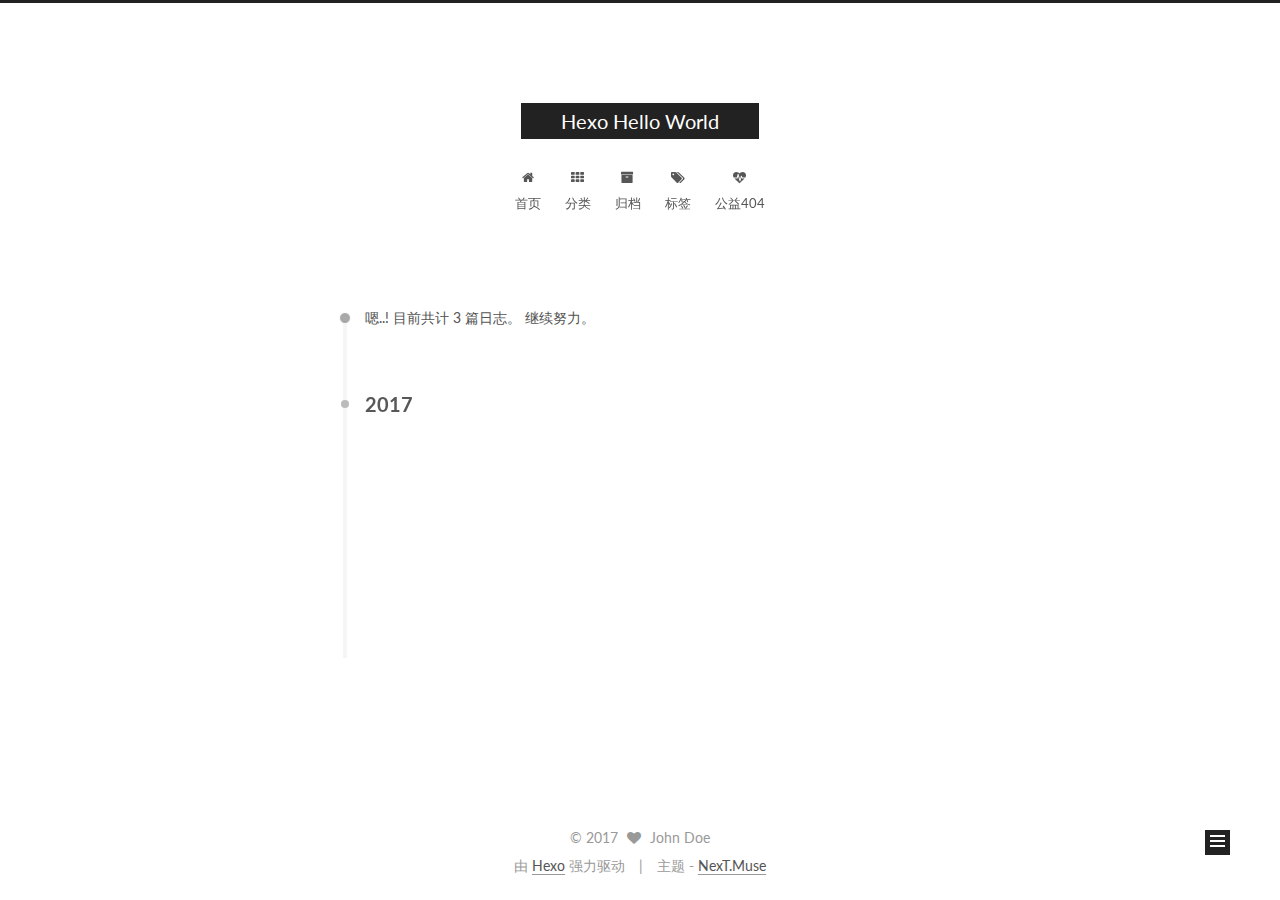
==== commit ce7ff698: "Site updated: 2017-01-25 11:24:10" ====
--- a/archives/index.html
+++ b/archives/index.html
@@ -1,189 +1,620 @@
-<!DOCTYPE html>
-<html>
+<!doctype html>
+
+
+
+  
+
+
+<html class="theme-next muse use-motion" lang="zh-Hans">
 <head>
-  <meta charset="utf-8">
-  
-  <title>Archives | Hexo Hello World</title>
-  <meta name="viewport" content="width=device-width, initial-scale=1, maximum-scale=1">
-  <meta property="og:type" content="website">
+  <meta charset="UTF-8"/>
+<meta http-equiv="X-UA-Compatible" content="IE=edge" />
+<meta name="viewport" content="width=device-width, initial-scale=1, maximum-scale=1"/>
+
+
+
+<meta http-equiv="Cache-Control" content="no-transform" />
+<meta http-equiv="Cache-Control" content="no-siteapp" />
+
+
+
+
+
+
+
+
+
+
+
+
+  
+  
+  <link href="/lib/fancybox/source/jquery.fancybox.css?v=2.1.5" rel="stylesheet" type="text/css" />
+
+
+
+
+  
+  
+  
+  
+
+  
+    
+    
+  
+
+  
+
+  
+
+  
+
+  
+
+  
+    
+    
+    <link href="//fonts.googleapis.com/css?family=Lato:300,300italic,400,400italic,700,700italic&subset=latin,latin-ext" rel="stylesheet" type="text/css">
+  
+
+
+
+
+
+
+<link href="/lib/font-awesome/css/font-awesome.min.css?v=4.6.2" rel="stylesheet" type="text/css" />
+
+<link href="/css/main.css?v=5.1.0" rel="stylesheet" type="text/css" />
+
+
+  <meta name="keywords" content="Hexo, NexT" />
+
+
+
+
+
+
+
+
+  <link rel="shortcut icon" type="image/x-icon" href="/favicon.ico?v=5.1.0" />
+
+
+
+
+
+
+<meta property="og:type" content="website">
 <meta property="og:title" content="Hexo Hello World">
 <meta property="og:url" content="http://ytqiu.github.io/archives/index.html">
 <meta property="og:site_name" content="Hexo Hello World">
 <meta name="twitter:card" content="summary">
 <meta name="twitter:title" content="Hexo Hello World">
-  
-    <link rel="alternate" href="/atom.xml" title="Hexo Hello World" type="application/atom+xml">
-  
-  
-    <link rel="icon" href="/favicon.png">
-  
-  
-    <link href="//fonts.googleapis.com/css?family=Source+Code+Pro" rel="stylesheet" type="text/css">
-  
-  <link rel="stylesheet" href="/css/style.css">
-  
-
+
+
+
+<script type="text/javascript" id="hexo.configurations">
+  var NexT = window.NexT || {};
+  var CONFIG = {
+    root: '/',
+    scheme: 'Muse',
+    sidebar: {"position":"left","display":"post"},
+    fancybox: true,
+    motion: true,
+    duoshuo: {
+      userId: '0',
+      author: '博主'
+    },
+    algolia: {
+      applicationID: '',
+      apiKey: '',
+      indexName: '',
+      hits: {"per_page":10},
+      labels: {"input_placeholder":"Search for Posts","hits_empty":"We didn't find any results for the search: ${query}","hits_stats":"${hits} results found in ${time} ms"}
+    }
+  };
+</script>
+
+
+
+  <link rel="canonical" href="http://ytqiu.github.io/archives/"/>
+
+
+
+
+
+  <title> 归档 | Hexo Hello World </title>
 </head>
 
-<body>
-  <div id="container">
-    <div id="wrap">
-      <header id="header">
-  <div id="banner"></div>
-  <div id="header-outer" class="outer">
-    <div id="header-title" class="inner">
-      <h1 id="logo-wrap">
-        <a href="/" id="logo">Hexo Hello World</a>
+<body itemscope itemtype="http://schema.org/WebPage" lang="zh-Hans">
+
+  
+
+
+
+
+
+
+
+
+
+
+  
+  
+    
+  
+
+  <div class="container one-collumn sidebar-position-left  page-archive  ">
+    <div class="headband"></div>
+
+    <header id="header" class="header" itemscope itemtype="http://schema.org/WPHeader">
+      <div class="header-inner"><div class="site-meta ">
+  
+
+  <div class="custom-logo-site-title">
+    <a href="/"  class="brand" rel="start">
+      <span class="logo-line-before"><i></i></span>
+      <span class="site-title">Hexo Hello World</span>
+      <span class="logo-line-after"><i></i></span>
+    </a>
+  </div>
+    
+      <p class="site-subtitle"></p>
+    
+</div>
+
+<div class="site-nav-toggle">
+  <button>
+    <span class="btn-bar"></span>
+    <span class="btn-bar"></span>
+    <span class="btn-bar"></span>
+  </button>
+</div>
+
+<nav class="site-nav">
+  
+
+  
+    <ul id="menu" class="menu">
+      
+        
+        <li class="menu-item menu-item-home">
+          <a href="/" rel="section">
+            
+              <i class="menu-item-icon fa fa-fw fa-home"></i> <br />
+            
+            首页
+          </a>
+        </li>
+      
+        
+        <li class="menu-item menu-item-categories">
+          <a href="/categories" rel="section">
+            
+              <i class="menu-item-icon fa fa-fw fa-th"></i> <br />
+            
+            分类
+          </a>
+        </li>
+      
+        
+        <li class="menu-item menu-item-archives">
+          <a href="/archives" rel="section">
+            
+              <i class="menu-item-icon fa fa-fw fa-archive"></i> <br />
+            
+            归档
+          </a>
+        </li>
+      
+        
+        <li class="menu-item menu-item-tags">
+          <a href="/tags" rel="section">
+            
+              <i class="menu-item-icon fa fa-fw fa-tags"></i> <br />
+            
+            标签
+          </a>
+        </li>
+      
+        
+        <li class="menu-item menu-item-commonweal">
+          <a href="/404.html" rel="section">
+            
+              <i class="menu-item-icon fa fa-fw fa-heartbeat"></i> <br />
+            
+            公益404
+          </a>
+        </li>
+      
+
+      
+    </ul>
+  
+
+  
+</nav>
+
+
+
+ </div>
+    </header>
+
+    <main id="main" class="main">
+      <div class="main-inner">
+        <div class="content-wrap">
+          <div id="content" class="content">
+            
+
+  <section id="posts" class="posts-collapse">
+    <span class="archive-move-on"></span>
+
+    <span class="archive-page-counter">
+      
+      
+      
+        
+      
+      嗯..! 目前共计 3 篇日志。 继续努力。
+    </span>
+
+    
+
+      
+      
+      
+
+      
+        
+        <div class="collection-title">
+          <h2 class="archive-year motion-element" id="archive-year-2017">2017</h2>
+        </div>
+      
+      
+
+      
+
+  <article class="post post-type-normal" itemscope itemtype="http://schema.org/Article">
+    <header class="post-header">
+
+      <h1 class="post-title">
+        
+            <a class="post-title-link" href="/2017/01/25/测试中文-标题/" itemprop="url">
+              
+                <span itemprop="name">测试中文 标题</span>
+              
+            </a>
+        
       </h1>
-      
-    </div>
-    <div id="header-inner" class="inner">
-      <nav id="main-nav">
-        <a id="main-nav-toggle" class="nav-icon"></a>
-        
-          <a class="main-nav-link" href="/">Home</a>
-        
-          <a class="main-nav-link" href="/archives">Archives</a>
-        
-      </nav>
-      <nav id="sub-nav">
-        
-          <a id="nav-rss-link" class="nav-icon" href="/atom.xml" title="RSS Feed"></a>
-        
-        <a id="nav-search-btn" class="nav-icon" title="Search"></a>
-      </nav>
-      <div id="search-form-wrap">
-        <form action="//google.com/search" method="get" accept-charset="UTF-8" class="search-form"><input type="search" name="q" results="0" class="search-form-input" placeholder="Search"><button type="submit" class="search-form-submit">&#xF002;</button><input type="hidden" name="sitesearch" value="http://ytqiu.github.io"></form>
+
+      <div class="post-meta">
+        <time class="post-time" itemprop="dateCreated"
+              datetime="2017-01-25T10:13:37+08:00"
+              content="2017-01-25" >
+          01-25
+        </time>
       </div>
+
+    </header>
+  </article>
+
+
+
+    
+
+      
+      
+      
+
+      
+      
+
+      
+
+  <article class="post post-type-normal" itemscope itemtype="http://schema.org/Article">
+    <header class="post-header">
+
+      <h1 class="post-title">
+        
+            <a class="post-title-link" href="/2017/01/24/hello-blog/" itemprop="url">
+              
+                <span itemprop="name">hello blog xx</span>
+              
+            </a>
+        
+      </h1>
+
+      <div class="post-meta">
+        <time class="post-time" itemprop="dateCreated"
+              datetime="2017-01-24T21:10:33+08:00"
+              content="2017-01-24" >
+          01-24
+        </time>
+      </div>
+
+    </header>
+  </article>
+
+
+
+    
+
+      
+      
+      
+
+      
+      
+
+      
+
+  <article class="post post-type-normal" itemscope itemtype="http://schema.org/Article">
+    <header class="post-header">
+
+      <h1 class="post-title">
+        
+            <a class="post-title-link" href="/2017/01/24/hello-world/" itemprop="url">
+              
+                <span itemprop="name">Hello World</span>
+              
+            </a>
+        
+      </h1>
+
+      <div class="post-meta">
+        <time class="post-time" itemprop="dateCreated"
+              datetime="2017-01-24T21:07:50+08:00"
+              content="2017-01-24" >
+          01-24
+        </time>
+      </div>
+
+    </header>
+  </article>
+
+
+
+    
+
+  </section>
+
+  
+
+
+          
+          </div>
+          
+
+
+          
+
+        </div>
+        
+          
+  
+  <div class="sidebar-toggle">
+    <div class="sidebar-toggle-line-wrap">
+      <span class="sidebar-toggle-line sidebar-toggle-line-first"></span>
+      <span class="sidebar-toggle-line sidebar-toggle-line-middle"></span>
+      <span class="sidebar-toggle-line sidebar-toggle-line-last"></span>
     </div>
   </div>
-</header>
-      <div class="outer">
-        <section id="main">
-  
-  
-    
-    
-      
-      
-      <section class="archives-wrap">
-        <div class="archive-year-wrap">
-          <a href="/archives/2017" class="archive-year">2017</a>
+
+  <aside id="sidebar" class="sidebar">
+    <div class="sidebar-inner">
+
+      
+
+      
+
+      <section class="site-overview sidebar-panel sidebar-panel-active">
+        <div class="site-author motion-element" itemprop="author" itemscope itemtype="http://schema.org/Person">
+          <img class="site-author-image" itemprop="image"
+               src="/images/avatar.jpg"
+               alt="John Doe" />
+          <p class="site-author-name" itemprop="name">John Doe</p>
+          <p class="site-description motion-element" itemprop="description"></p>
         </div>
-        <div class="archives">
-    
-    <article class="archive-article archive-type-post">
-  <div class="archive-article-inner">
-    <header class="archive-article-header">
-      <a href="/2017/01/24/hello-blog/" class="archive-article-date">
-  <time datetime="2017-01-24T13:10:33.000Z" itemprop="datePublished">Jan 24</time>
-</a>
-      
-  
-    <h1 itemprop="name">
-      <a class="archive-article-title" href="/2017/01/24/hello-blog/">hello blog</a>
-    </h1>
-  
-
-    </header>
-  </div>
-</article>
-  
-    
-    
-    <article class="archive-article archive-type-post">
-  <div class="archive-article-inner">
-    <header class="archive-article-header">
-      <a href="/2017/01/24/hello-world/" class="archive-article-date">
-  <time datetime="2017-01-24T13:07:50.000Z" itemprop="datePublished">Jan 24</time>
-</a>
-      
-  
-    <h1 itemprop="name">
-      <a class="archive-article-title" href="/2017/01/24/hello-world/">Hello World</a>
-    </h1>
-  
-
-    </header>
-  </div>
-</article>
-  
-  
-    </div></section>
-  
-
-</section>
-        
-          <aside id="sidebar">
-  
-    
-
-  
-    
-
-  
-    
-  
-    
-  <div class="widget-wrap">
-    <h3 class="widget-title">Archives</h3>
-    <div class="widget">
-      <ul class="archive-list"><li class="archive-list-item"><a class="archive-list-link" href="/archives/2017/01/">January 2017</a></li></ul>
+        <nav class="site-state motion-element">
+        
+          
+            <div class="site-state-item site-state-posts">
+              <a href="/archives">
+                <span class="site-state-item-count">3</span>
+                <span class="site-state-item-name">日志</span>
+              </a>
+            </div>
+          
+
+          
+            <div class="site-state-item site-state-categories">
+              <a href="/categories">
+                <span class="site-state-item-count">1</span>
+                <span class="site-state-item-name">分类</span>
+              </a>
+            </div>
+          
+
+          
+            <div class="site-state-item site-state-tags">
+              <a href="/tags">
+                <span class="site-state-item-count">3</span>
+                <span class="site-state-item-name">标签</span>
+              </a>
+            </div>
+          
+
+        </nav>
+
+        
+
+        <div class="links-of-author motion-element">
+          
+        </div>
+
+        
+        
+
+        
+        
+
+        
+
+
+      </section>
+
+      
+
+    </div>
+  </aside>
+
+
+        
+      </div>
+    </main>
+
+    <footer id="footer" class="footer">
+      <div class="footer-inner">
+        <div class="copyright" >
+  
+  &copy; 
+  <span itemprop="copyrightYear">2017</span>
+  <span class="with-love">
+    <i class="fa fa-heart"></i>
+  </span>
+  <span class="author" itemprop="copyrightHolder">John Doe</span>
+</div>
+
+
+<div class="powered-by">
+  由 <a class="theme-link" href="https://hexo.io">Hexo</a> 强力驱动
+</div>
+
+<div class="theme-info">
+  主题 -
+  <a class="theme-link" href="https://github.com/iissnan/hexo-theme-next">
+    NexT.Muse
+  </a>
+</div>
+
+
+        
+
+        
+      </div>
+    </footer>
+
+    <div class="back-to-top">
+      <i class="fa fa-arrow-up"></i>
     </div>
   </div>
 
-
-  
-    
-  <div class="widget-wrap">
-    <h3 class="widget-title">Recent Posts</h3>
-    <div class="widget">
-      <ul>
-        
-          <li>
-            <a href="/2017/01/24/hello-blog/">hello blog</a>
-          </li>
-        
-          <li>
-            <a href="/2017/01/24/hello-world/">Hello World</a>
-          </li>
-        
-      </ul>
-    </div>
-  </div>
-
-  
-</aside>
-        
-      </div>
-      <footer id="footer">
-  
-  <div class="outer">
-    <div id="footer-info" class="inner">
-      &copy; 2017 John Doe<br>
-      Powered by <a href="http://hexo.io/" target="_blank">Hexo</a>
-    </div>
-  </div>
-</footer>
-    </div>
-    <nav id="mobile-nav">
-  
-    <a href="/" class="mobile-nav-link">Home</a>
-  
-    <a href="/archives" class="mobile-nav-link">Archives</a>
-  
-</nav>
-    
-
-<script src="//ajax.googleapis.com/ajax/libs/jquery/2.0.3/jquery.min.js"></script>
-
-
-  <link rel="stylesheet" href="/fancybox/jquery.fancybox.css">
-  <script src="/fancybox/jquery.fancybox.pack.js"></script>
-
-
-<script src="/js/script.js"></script>
-
-  </div>
+  
+
+<script type="text/javascript">
+  if (Object.prototype.toString.call(window.Promise) !== '[object Function]') {
+    window.Promise = null;
+  }
+</script>
+
+
+
+
+
+
+
+
+
+  
+
+
+
+
+  
+  <script type="text/javascript" src="/lib/jquery/index.js?v=2.1.3"></script>
+
+  
+  <script type="text/javascript" src="/lib/fastclick/lib/fastclick.min.js?v=1.0.6"></script>
+
+  
+  <script type="text/javascript" src="/lib/jquery_lazyload/jquery.lazyload.js?v=1.9.7"></script>
+
+  
+  <script type="text/javascript" src="/lib/velocity/velocity.min.js?v=1.2.1"></script>
+
+  
+  <script type="text/javascript" src="/lib/velocity/velocity.ui.min.js?v=1.2.1"></script>
+
+  
+  <script type="text/javascript" src="/lib/fancybox/source/jquery.fancybox.pack.js?v=2.1.5"></script>
+
+
+  
+
+
+  <script type="text/javascript" src="/js/src/utils.js?v=5.1.0"></script>
+
+  <script type="text/javascript" src="/js/src/motion.js?v=5.1.0"></script>
+
+
+
+  
+  
+
+  
+  
+    <script type="text/javascript" id="motion.page.archive">
+      $('.archive-year').velocity('transition.slideLeftIn');
+    </script>
+  
+
+
+  
+
+
+  <script type="text/javascript" src="/js/src/bootstrap.js?v=5.1.0"></script>
+
+
+
+  
+
+
+
+  
+
+
+
+
+	
+
+
+
+
+
+  
+
+
+
+
+
+  
+
+  
+
+
+
+
+  
+  
+
+  
+
+  
+
+  
+
+  
+
+
 </body>
-</html>+</html>
--- a/css/main.css
+++ b/css/main.css
@@ -0,0 +1,2509 @@
+/* normalize.css v3.0.2 | MIT License | git.io/normalize */
+html {
+  font-family: sans-serif; /* 1 */
+  -ms-text-size-adjust: 100%; /* 2 */
+  -webkit-text-size-adjust: 100%; /* 2 */
+}
+body {
+  margin: 0;
+}
+article,
+aside,
+details,
+figcaption,
+figure,
+footer,
+header,
+hgroup,
+main,
+menu,
+nav,
+section,
+summary {
+  display: block;
+}
+audio,
+canvas,
+progress,
+video {
+  display: inline-block; /* 1 */
+  vertical-align: baseline; /* 2 */
+}
+audio:not([controls]) {
+  display: none;
+  height: 0;
+}
+[hidden],
+template {
+  display: none;
+}
+a {
+  background-color: transparent;
+}
+a:active,
+a:hover {
+  outline: 0;
+}
+abbr[title] {
+  border-bottom: 1px dotted;
+}
+b,
+strong {
+  font-weight: bold;
+}
+dfn {
+  font-style: italic;
+}
+h1 {
+  font-size: 2em;
+  margin: 0.67em 0;
+}
+mark {
+  background: #ff0;
+  color: #000;
+}
+small {
+  font-size: 80%;
+}
+sub,
+sup {
+  font-size: 75%;
+  line-height: 0;
+  position: relative;
+  vertical-align: baseline;
+}
+sup {
+  top: -0.5em;
+}
+sub {
+  bottom: -0.25em;
+}
+img {
+  border: 0;
+}
+svg:not(:root) {
+  overflow: hidden;
+}
+figure {
+  margin: 1em 40px;
+}
+hr {
+  -moz-box-sizing: content-box;
+  box-sizing: content-box;
+  height: 0;
+}
+pre {
+  overflow: auto;
+}
+code,
+kbd,
+pre,
+samp {
+  font-family: monospace, monospace;
+  font-size: 1em;
+}
+button,
+input,
+optgroup,
+select,
+textarea {
+  color: inherit; /* 1 */
+  font: inherit; /* 2 */
+  margin: 0; /* 3 */
+}
+button {
+  overflow: visible;
+}
+button,
+select {
+  text-transform: none;
+}
+button,
+html input[type="button"],
+input[type="reset"],
+input[type="submit"] {
+  -webkit-appearance: button; /* 2 */
+  cursor: pointer; /* 3 */
+}
+button[disabled],
+html input[disabled] {
+  cursor: default;
+}
+button::-moz-focus-inner,
+input::-moz-focus-inner {
+  border: 0;
+  padding: 0;
+}
+input {
+  line-height: normal;
+}
+input[type="checkbox"],
+input[type="radio"] {
+  box-sizing: border-box; /* 1 */
+  padding: 0; /* 2 */
+}
+input[type="number"]::-webkit-inner-spin-button,
+input[type="number"]::-webkit-outer-spin-button {
+  height: auto;
+}
+input[type="search"] {
+  -webkit-appearance: textfield; /* 1 */
+  -moz-box-sizing: content-box;
+  -webkit-box-sizing: content-box; /* 2 */
+  box-sizing: content-box;
+}
+input[type="search"]::-webkit-search-cancel-button,
+input[type="search"]::-webkit-search-decoration {
+  -webkit-appearance: none;
+}
+fieldset {
+  border: 1px solid #c0c0c0;
+  margin: 0 2px;
+  padding: 0.35em 0.625em 0.75em;
+}
+legend {
+  border: 0; /* 1 */
+  padding: 0; /* 2 */
+}
+textarea {
+  overflow: auto;
+}
+optgroup {
+  font-weight: bold;
+}
+table {
+  border-collapse: collapse;
+  border-spacing: 0;
+}
+td,
+th {
+  padding: 0;
+}
+::selection {
+  background: #262a30;
+  color: #fff;
+}
+body {
+  position: relative;
+  font-family: 'Lato', "PingFang SC", "Microsoft YaHei", sans-serif;
+  font-size: 14px;
+  line-height: 2;
+  color: #555;
+  background: #fff;
+}
+@media (max-width: 767px) {
+  body {
+    padding-right: 0 !important;
+  }
+}
+@media (min-width: 768px) and (max-width: 991px) {
+  body {
+    padding-right: 0 !important;
+  }
+}
+@media (min-width: 1600px) {
+  body {
+    font-size: 16px;
+  }
+}
+h1,
+h2,
+h3,
+h4,
+h5,
+h6 {
+  margin: 0;
+  padding: 0;
+  font-weight: bold;
+  line-height: 1.5;
+  font-family: 'Lato', "PingFang SC", "Microsoft YaHei", sans-serif;
+}
+h2,
+h3,
+h4,
+h5,
+h6 {
+  margin: 20px 0 15px;
+}
+h1 {
+  font-size: 22px;
+}
+@media (max-width: 767px) {
+  h1 {
+    font-size: 18px;
+  }
+}
+h2 {
+  font-size: 20px;
+}
+@media (max-width: 767px) {
+  h2 {
+    font-size: 16px;
+  }
+}
+h3 {
+  font-size: 18px;
+}
+@media (max-width: 767px) {
+  h3 {
+    font-size: 14px;
+  }
+}
+h4 {
+  font-size: 16px;
+}
+@media (max-width: 767px) {
+  h4 {
+    font-size: 12px;
+  }
+}
+h5 {
+  font-size: 14px;
+}
+@media (max-width: 767px) {
+  h5 {
+    font-size: 10px;
+  }
+}
+h6 {
+  font-size: 12px;
+}
+@media (max-width: 767px) {
+  h6 {
+    font-size: 8px;
+  }
+}
+p {
+  margin: 0 0 25px 0;
+}
+a {
+  color: #555;
+  text-decoration: none;
+  border-bottom: 1px solid #999;
+  word-wrap: break-word;
+}
+a:hover {
+  color: #222;
+  border-bottom-color: #222;
+}
+ul {
+  list-style: none;
+}
+blockquote {
+  margin: 0;
+  padding: 0;
+}
+img {
+  display: block;
+  margin: auto;
+  max-width: 100%;
+  height: auto;
+}
+hr {
+  margin: 40px 0;
+  height: 3px;
+  border: none;
+  background-color: #ddd;
+  background-image: repeating-linear-gradient(-45deg, #fff, #fff 4px, transparent 4px, transparent 8px);
+}
+blockquote {
+  padding: 0 15px;
+  color: #666;
+  border-left: 4px solid #ddd;
+}
+blockquote cite::before {
+  content: "-";
+  padding: 0 5px;
+}
+dt {
+  font-weight: 700;
+}
+dd {
+  margin: 0;
+  padding: 0;
+}
+.text-left {
+  text-align: left;
+}
+.text-center {
+  text-align: center;
+}
+.text-right {
+  text-align: right;
+}
+.text-justify {
+  text-align: justify;
+}
+.text-nowrap {
+  white-space: nowrap;
+}
+.text-lowercase {
+  text-transform: lowercase;
+}
+.text-uppercase {
+  text-transform: uppercase;
+}
+.text-capitalize {
+  text-transform: capitalize;
+}
+.center-block {
+  display: block;
+  margin-left: auto;
+  margin-right: auto;
+}
+.clearfix:before,
+.clearfix:after {
+  content: " ";
+  display: table;
+}
+.clearfix:after {
+  clear: both;
+}
+.pullquote {
+  width: 45%;
+}
+.pullquote.left {
+  float: left;
+  margin-left: 5px;
+  margin-right: 10px;
+}
+.pullquote.right {
+  float: right;
+  margin-left: 10px;
+  margin-right: 5px;
+}
+.affix.affix.affix {
+  position: fixed;
+}
+.translation {
+  margin-top: -20px;
+  font-size: 14px;
+  color: #999;
+}
+.scrollbar-measure {
+  width: 100px;
+  height: 100px;
+  overflow: scroll;
+  position: absolute;
+  top: -9999px;
+}
+.use-motion .motion-element {
+  opacity: 0;
+}
+#local-search-input {
+  padding: 3px;
+  border: none;
+  text-indent: 14px;
+  border-radius: 0;
+  width: 140px;
+  outline: none;
+  border-bottom: 1px solid #999;
+  background: inherit;
+  opacity: 0.5;
+}
+#local-search-input:focus {
+  opacity: 1;
+}
+.search-icon {
+  position: absolute;
+  top: 9px;
+}
+table {
+  margin: 20px 0;
+  width: 100%;
+  border-collapse: collapse;
+  border-spacing: 0;
+  border: 1px solid #ddd;
+  font-size: 14px;
+  table-layout: fixed;
+  word-wrap: break-all;
+}
+table>tbody>tr:nth-of-type(odd) {
+  background-color: #f9f9f9;
+}
+table>tbody>tr:hover {
+  background-color: #f5f5f5;
+}
+caption,
+th,
+td {
+  padding: 8px;
+  text-align: left;
+  vertical-align: middle;
+  font-weight: normal;
+}
+th,
+td {
+  border-bottom: 3px solid #ddd;
+  border-right: 1px solid #eee;
+}
+th {
+  padding-bottom: 10px;
+  font-weight: 700;
+}
+td {
+  border-bottom-width: 1px;
+}
+html,
+body {
+  height: 100%;
+}
+.container {
+  position: relative;
+  min-height: 100%;
+}
+.header-inner {
+  margin: 0 auto;
+  padding: 100px 0 70px;
+  width: 700px;
+}
+@media (min-width: 1600px) {
+  .container .header-inner {
+    width: 900px;
+  }
+}
+.main {
+  padding-bottom: 150px;
+}
+.main-inner {
+  margin: 0 auto;
+  width: 700px;
+}
+@media (min-width: 1600px) {
+  .container .main-inner {
+    width: 900px;
+  }
+}
+.footer {
+  position: absolute;
+  left: 0;
+  bottom: 0;
+  width: 100%;
+  min-height: 50px;
+}
+.footer-inner {
+  box-sizing: border-box;
+  margin: 20px auto;
+  width: 700px;
+}
+@media (min-width: 1600px) {
+  .container .footer-inner {
+    width: 900px;
+  }
+}
+pre,
+.highlight {
+  overflow: auto;
+  margin: 20px 0;
+  padding: 0;
+  font-size: 13px;
+  color: #4d4d4c;
+  background: #f7f7f7;
+  line-height: 1.6;
+}
+pre,
+code {
+  font-family: consolas, Menlo, "PingFang SC", "Microsoft YaHei", monospace;
+}
+code {
+  padding: 2px 4px;
+  word-wrap: break-word;
+  color: #4d4d4c;
+  background: #f7f7f7;
+  border-radius: 3px;
+  font-size: 13px;
+}
+pre code {
+  padding: 0;
+  color: #4d4d4c;
+  background: none;
+  text-shadow: none;
+}
+.highlight {
+  border-radius: 1px;
+}
+.highlight pre {
+  border: none;
+  margin: 0;
+  padding: 10px 0;
+}
+.highlight table {
+  margin: 0;
+  width: auto;
+  border: none;
+}
+.highlight td {
+  border: none;
+  padding: 0;
+}
+.highlight figcaption {
+  font-size: 1em;
+  color: #4d4d4c;
+  line-height: 1em;
+  margin-bottom: 1em;
+}
+.highlight figcaption:before,
+.highlight figcaption:after {
+  content: " ";
+  display: table;
+}
+.highlight figcaption:after {
+  clear: both;
+}
+.highlight figcaption a {
+  float: right;
+  color: #4d4d4c;
+}
+.highlight figcaption a:hover {
+  border-bottom-color: #4d4d4c;
+}
+.highlight .gutter pre {
+  padding-left: 10px;
+  padding-right: 10px;
+  color: #869194;
+  text-align: right;
+  background-color: #eff2f3;
+}
+.highlight .code pre {
+  padding-left: 10px;
+  padding-right: 10px;
+  background-color: #f7f7f7;
+}
+.highlight .line {
+  height: 20px;
+}
+.gutter {
+  -webkit-user-select: none;
+  -moz-user-select: none;
+  -ms-user-select: none;
+  user-select: none;
+}
+.gist table {
+  width: auto;
+}
+.gist table td {
+  border: none;
+}
+pre .deletion {
+  background: #fdd;
+}
+pre .addition {
+  background: #dfd;
+}
+pre .meta {
+  color: #8959a8;
+}
+pre .comment {
+  color: #8e908c;
+}
+pre .variable,
+pre .attribute,
+pre .tag,
+pre .regexp,
+pre .ruby .constant,
+pre .xml .tag .title,
+pre .xml .pi,
+pre .xml .doctype,
+pre .html .doctype,
+pre .css .id,
+pre .css .class,
+pre .css .pseudo {
+  color: #c82829;
+}
+pre .number,
+pre .preprocessor,
+pre .built_in,
+pre .literal,
+pre .params,
+pre .constant,
+pre .command {
+  color: #f5871f;
+}
+pre .ruby .class .title,
+pre .css .rules .attribute,
+pre .string,
+pre .value,
+pre .inheritance,
+pre .header,
+pre .ruby .symbol,
+pre .xml .cdata,
+pre .special,
+pre .number,
+pre .formula {
+  color: #718c00;
+}
+pre .title,
+pre .css .hexcolor {
+  color: #3e999f;
+}
+pre .function,
+pre .python .decorator,
+pre .python .title,
+pre .ruby .function .title,
+pre .ruby .title .keyword,
+pre .perl .sub,
+pre .javascript .title,
+pre .coffeescript .title {
+  color: #4271ae;
+}
+pre .keyword,
+pre .javascript .function {
+  color: #8959a8;
+}
+.full-image.full-image.full-image {
+  border: none;
+  max-width: 100%;
+  width: auto;
+  margin: 20px auto;
+}
+@media (min-width: 992px) {
+  .full-image.full-image.full-image {
+    max-width: none;
+    width: 110%;
+    margin: 25px -5%;
+  }
+}
+.blockquote-center,
+.page-home .post-type-quote blockquote,
+.page-post-detail .post-type-quote blockquote {
+  position: relative;
+  margin: 40px 0;
+  padding: 0;
+  border-left: none;
+  text-align: center;
+}
+.blockquote-center::before,
+.page-home .post-type-quote blockquote::before,
+.page-post-detail .post-type-quote blockquote::before,
+.blockquote-center::after,
+.page-home .post-type-quote blockquote::after,
+.page-post-detail .post-type-quote blockquote::after {
+  position: absolute;
+  content: ' ';
+  display: block;
+  width: 100%;
+  height: 24px;
+  opacity: 0.2;
+  background-repeat: no-repeat;
+  background-position: 0 -6px;
+  background-size: 22px 22px;
+}
+.blockquote-center::before,
+.page-home .post-type-quote blockquote::before,
+.page-post-detail .post-type-quote blockquote::before {
+  top: -20px;
+  background-image: url("../images/quote-l.svg");
+  border-top: 1px solid #ccc;
+}
+.blockquote-center::after,
+.page-home .post-type-quote blockquote::after,
+.page-post-detail .post-type-quote blockquote::after {
+  bottom: -20px;
+  background-image: url("../images/quote-r.svg");
+  border-bottom: 1px solid #ccc;
+  background-position: 100% 8px;
+}
+.blockquote-center p,
+.page-home .post-type-quote blockquote p,
+.page-post-detail .post-type-quote blockquote p,
+.blockquote-center div,
+.page-home .post-type-quote blockquote div,
+.page-post-detail .post-type-quote blockquote div {
+  text-align: center;
+}
+.post .post-body .group-picture img {
+  box-sizing: border-box;
+  padding: 0 3px;
+  border: none;
+}
+.post .group-picture-row {
+  overflow: hidden;
+  margin-top: 6px;
+}
+.post .group-picture-row:first-child {
+  margin-top: 0;
+}
+.post .group-picture-column {
+  float: left;
+}
+.page-post-detail .post-body .group-picture-column {
+  float: none;
+  margin-top: 10px;
+  width: auto !important;
+}
+.page-post-detail .post-body .group-picture-column img {
+  margin: 0 auto;
+}
+.page-archive .group-picture-container {
+  overflow: hidden;
+}
+.page-archive .group-picture-row {
+  float: left;
+}
+.page-archive .group-picture-row:first-child {
+  margin-top: 6px;
+}
+.page-archive .group-picture-column {
+  max-width: 150px;
+  max-height: 150px;
+}
+.note {
+  padding: 20px;
+  margin: 20px 0;
+  border: 1px solid #eee;
+  border-left-width: 5px;
+  border-radius: 3px;
+}
+.note h2,
+.note h3,
+.note h4,
+.note h5,
+.note h6 {
+  margin-top: 0;
+  margin-bottom: 5px;
+}
+.note p:last-child {
+  margin-bottom: 0;
+}
+.note code {
+  border-radius: 3px;
+}
+.note+.note {
+  margin-top: -5px;
+}
+.default {
+  border-left-color: #777;
+}
+.default h2,
+.default h3,
+.default h4,
+.default h5,
+.default h6 {
+  color: #777;
+}
+.primary {
+  border-left-color: #428bca;
+}
+.primary h2,
+.primary h3,
+.primary h4,
+.primary h5,
+.primary h6 {
+  color: #428bca;
+}
+.success {
+  border-left-color: #5cb85c;
+}
+.success h2,
+.success h3,
+.success h4,
+.success h5,
+.success h6 {
+  color: #5cb85c;
+}
+.danger {
+  border-left-color: #d9534f;
+}
+.danger h2,
+.danger h3,
+.danger h4,
+.danger h5,
+.danger h6 {
+  color: #d9534f;
+}
+.warning {
+  border-left-color: #f0ad4e;
+}
+.warning h2,
+.warning h3,
+.warning h4,
+.warning h5,
+.warning h6 {
+  color: #f0ad4e;
+}
+.info {
+  border-left-color: #5bc0de;
+}
+.info h2,
+.info h3,
+.info h4,
+.info h5,
+.info h6 {
+  color: #5bc0de;
+}
+.btn {
+  display: inline-block;
+  padding: 0 20px;
+  font-size: 14px;
+  color: #fff;
+  background: #222;
+  border: 2px solid #222;
+  text-decoration: none;
+  border-radius: 0;
+  transition-property: background-color;
+  transition-duration: 0.2s;
+  transition-timing-function: ease-in-out;
+  transition-delay: 0s;
+}
+.btn:hover,
+.post-more-link .btn:hover {
+  border-color: #222;
+  color: #222;
+  background: #fff;
+}
+.btn-bar {
+  display: block;
+  width: 22px;
+  height: 2px;
+  background: #555;
+  border-radius: 1px;
+}
+.btn-bar+.btn-bar {
+  margin-top: 4px;
+}
+.pagination {
+  margin: 120px 0 40px;
+  text-align: center;
+  border-top: 1px solid #eee;
+}
+.page-number-basic,
+.pagination .prev,
+.pagination .next,
+.pagination .page-number,
+.pagination .space {
+  display: inline-block;
+  position: relative;
+  top: -1px;
+  margin: 0 10px;
+  padding: 0 10px;
+  line-height: 30px;
+}
+@media (max-width: 767px) {
+  .page-number-basic,
+  .pagination .prev,
+  .pagination .next,
+  .pagination .page-number,
+  .pagination .space {
+    margin: 0 5px;
+  }
+}
+.pagination .prev,
+.pagination .next,
+.pagination .page-number {
+  border-bottom: 0;
+  border-top: 1px solid #eee;
+  transition-property: border-color;
+  transition-duration: 0.2s;
+  transition-timing-function: ease-in-out;
+  transition-delay: 0s;
+}
+.pagination .prev:hover,
+.pagination .next:hover,
+.pagination .page-number:hover {
+  border-top-color: #222;
+}
+.pagination .space {
+  padding: 0;
+  margin: 0;
+}
+.pagination .prev {
+  margin-left: 0;
+}
+.pagination .next {
+  margin-right: 0;
+}
+.pagination .page-number.current {
+  color: #fff;
+  background: #ccc;
+  border-top-color: #ccc;
+}
+@media (max-width: 767px) {
+  .pagination {
+    border-top: none;
+  }
+  .pagination .prev,
+  .pagination .next,
+  .pagination .page-number {
+    margin-bottom: 10px;
+    border-top: 0;
+    border-bottom: 1px solid #eee;
+  }
+  .pagination .prev:hover,
+  .pagination .next:hover,
+  .pagination .page-number:hover {
+    border-bottom-color: #222;
+  }
+}
+.comments {
+  margin: 60px 20px 0;
+}
+.tag-cloud {
+  text-align: center;
+}
+.tag-cloud a {
+  display: inline-block;
+  margin: 10px;
+}
+.back-to-top {
+  box-sizing: border-box;
+  position: fixed;
+  bottom: -100px;
+  right: 50px;
+  z-index: 1050;
+  padding: 0 6px;
+  width: 25px;
+  background: #222;
+  font-size: 12px;
+  opacity: 1;
+  color: #fff;
+  cursor: pointer;
+  text-align: center;
+  -webkit-transform: translateZ(0);
+  transition-property: bottom;
+  transition-duration: 0.2s;
+  transition-timing-function: ease-in-out;
+  transition-delay: 0s;
+}
+@media (max-width: 767px) {
+  .back-to-top {
+    display: none;
+  }
+}
+@media (min-width: 768px) and (max-width: 991px) {
+  .back-to-top {
+    display: none;
+  }
+}
+.back-to-top.back-to-top-on {
+  bottom: 19px;
+}
+.header {
+  background: #fff;
+}
+.header-inner {
+  position: relative;
+}
+.headband {
+  height: 3px;
+  background: #222;
+}
+.site-meta {
+  margin: 0;
+  text-align: center;
+}
+@media (max-width: 767px) {
+  .site-meta {
+    text-align: center;
+  }
+}
+.brand {
+  position: relative;
+  display: inline-block;
+  padding: 0 40px;
+  color: #fff;
+  background: #222;
+  border-bottom: none;
+}
+.brand:hover {
+  color: #fff;
+}
+.logo {
+  display: inline-block;
+  margin-right: 5px;
+  line-height: 36px;
+  vertical-align: top;
+}
+.site-title {
+  display: inline-block;
+  vertical-align: top;
+  line-height: 36px;
+  font-size: 20px;
+  font-weight: normal;
+  font-family: 'Lato', "PingFang SC", "Microsoft YaHei", sans-serif;
+}
+.site-subtitle {
+  margin-top: 10px;
+  font-size: 13px;
+  color: #999;
+}
+.use-motion .brand {
+  opacity: 0;
+}
+.use-motion .logo,
+.use-motion .site-title,
+.use-motion .site-subtitle {
+  opacity: 0;
+  position: relative;
+  top: -10px;
+}
+.site-nav-toggle {
+  display: none;
+  position: absolute;
+  top: 10px;
+  left: 10px;
+}
+@media (max-width: 767px) {
+  .site-nav-toggle {
+    display: block;
+  }
+}
+.site-nav-toggle button {
+  margin-top: 2px;
+  padding: 9px 10px;
+  background: transparent;
+  border: none;
+}
+@media (max-width: 767px) {
+  .site-nav {
+    display: none;
+    margin: 0 -10px;
+    padding: 0 10px;
+    clear: both;
+    border-top: 1px solid #ddd;
+  }
+}
+@media (min-width: 768px) and (max-width: 991px) {
+  .site-nav {
+    display: block !important;
+  }
+}
+@media (min-width: 992px) {
+  .site-nav {
+    display: block !important;
+  }
+}
+.menu {
+  margin-top: 20px;
+  padding-left: 0;
+  text-align: center;
+}
+.menu .menu-item {
+  display: inline-block;
+  margin: 0 10px;
+}
+@media screen and (max-width: 767px) {
+  .menu .menu-item {
+    margin-top: 10px;
+  }
+}
+.menu .menu-item a {
+  display: block;
+  font-size: 13px;
+  text-transform: capitalize;
+  line-height: inherit;
+  border-bottom: 1px solid transparent;
+  transition-property: border-color;
+  transition-duration: 0.2s;
+  transition-timing-function: ease-in-out;
+  transition-delay: 0s;
+}
+.menu .menu-item a:hover {
+  border-bottom-color: #222;
+}
+.menu .menu-item .fa {
+  margin-right: 5px;
+}
+.use-motion .menu-item {
+  opacity: 0;
+}
+.post-body {
+  font-family: 'Lato', "PingFang SC", "Microsoft YaHei", sans-serif;
+}
+@media (max-width: 767px) {
+  .post-body {
+    word-break: break-word;
+  }
+}
+.post-body .fancybox img {
+  display: block !important;
+  margin: 0 auto;
+  cursor: pointer;
+  cursor: zoom-in;
+  cursor: -webkit-zoom-in;
+}
+.post-body .image-caption,
+.post-body .figure .caption {
+  margin: 10px auto 15px;
+  text-align: center;
+  font-size: 14px;
+  color: #999;
+  font-weight: bold;
+  line-height: 1;
+}
+.post-sticky-flag {
+  display: inline-block;
+  font-size: 16px;
+  -ms-transform: rotate(30deg);
+  -webkit-transform: rotate(30deg);
+  -moz-transform: rotate(30deg);
+  -ms-transform: rotate(30deg);
+  -o-transform: rotate(30deg);
+  transform: rotate(30deg);
+}
+.posts-expand {
+  padding-top: 40px;
+}
+@media (max-width: 767px) {
+  .posts-expand {
+    margin: 0 20px;
+  }
+  .post-body pre,
+  .post-body .highlight {
+    padding: 10px;
+  }
+  .post-body pre .gutter pre,
+  .post-body .highlight .gutter pre {
+    padding-right: 10px;
+  }
+}
+@media (min-width: 992px) {
+  .posts-expand .post-body {
+    text-align: justify;
+  }
+}
+.posts-expand .post-body h2,
+.posts-expand .post-body h3,
+.posts-expand .post-body h4,
+.posts-expand .post-body h5,
+.posts-expand .post-body h6 {
+  padding-top: 10px;
+}
+.posts-expand .post-body h2 .header-anchor,
+.posts-expand .post-body h3 .header-anchor,
+.posts-expand .post-body h4 .header-anchor,
+.posts-expand .post-body h5 .header-anchor,
+.posts-expand .post-body h6 .header-anchor {
+  float: right;
+  margin-left: 10px;
+  color: #ccc;
+  border-bottom-style: none;
+  visibility: hidden;
+}
+.posts-expand .post-body h2 .header-anchor:hover,
+.posts-expand .post-body h3 .header-anchor:hover,
+.posts-expand .post-body h4 .header-anchor:hover,
+.posts-expand .post-body h5 .header-anchor:hover,
+.posts-expand .post-body h6 .header-anchor:hover {
+  color: inherit;
+}
+.posts-expand .post-body h2:hover .header-anchor,
+.posts-expand .post-body h3:hover .header-anchor,
+.posts-expand .post-body h4:hover .header-anchor,
+.posts-expand .post-body h5:hover .header-anchor,
+.posts-expand .post-body h6:hover .header-anchor {
+  visibility: visible;
+}
+.posts-expand .post-body ul li {
+  list-style: circle;
+}
+.posts-expand .post-body img {
+  box-sizing: border-box;
+  margin: auto;
+  padding: 3px;
+  border: 1px solid #ddd;
+}
+.posts-expand .fancybox img {
+  margin: 0 auto;
+}
+@media (max-width: 767px) {
+  .posts-collapse {
+    margin: 0 20px;
+  }
+  .posts-collapse .post-title,
+  .posts-collapse .post-meta {
+    display: block;
+    width: auto;
+    text-align: left;
+  }
+}
+.posts-collapse {
+  position: relative;
+  z-index: 1010;
+  margin-left: 55px;
+}
+.posts-collapse::after {
+  content: " ";
+  position: absolute;
+  top: 20px;
+  left: 0;
+  margin-left: -2px;
+  width: 4px;
+  height: 100%;
+  background: #f5f5f5;
+  z-index: -1;
+}
+@media (max-width: 767px) {
+  .posts-collapse {
+    margin: 0 20px;
+  }
+}
+.posts-collapse .collection-title {
+  position: relative;
+  margin: 60px 0;
+}
+.posts-collapse .collection-title h2 {
+  margin-left: 20px;
+}
+.posts-collapse .collection-title small {
+  color: #bbb;
+}
+.posts-collapse .collection-title::before {
+  content: " ";
+  position: absolute;
+  left: 0;
+  top: 50%;
+  margin-left: -4px;
+  margin-top: -4px;
+  width: 8px;
+  height: 8px;
+  background: #bbb;
+  border-radius: 50%;
+}
+.posts-collapse .post {
+  margin: 30px 0;
+}
+.posts-collapse .post-header {
+  position: relative;
+  transition-duration: 0.2s;
+  transition-timing-function: ease-in-out;
+  transition-delay: 0s;
+  transition-property: border;
+  border-bottom: 1px dashed #ccc;
+}
+.posts-collapse .post-header::before {
+  content: " ";
+  position: absolute;
+  left: 0;
+  top: 12px;
+  width: 6px;
+  height: 6px;
+  margin-left: -4px;
+  background: #bbb;
+  border-radius: 50%;
+  border: 1px solid #fff;
+  transition-duration: 0.2s;
+  transition-timing-function: ease-in-out;
+  transition-delay: 0s;
+  transition-property: background;
+}
+.posts-collapse .post-header:hover {
+  border-bottom-color: #666;
+}
+.posts-collapse .post-header:hover::before {
+  background: #222;
+}
+.posts-collapse .post-meta {
+  position: absolute;
+  font-size: 12px;
+  left: 20px;
+  top: 5px;
+}
+.posts-collapse .post-comments-count {
+  display: none;
+}
+.posts-collapse .post-title {
+  margin-left: 60px;
+  font-size: 16px;
+  font-weight: normal;
+  line-height: inherit;
+}
+.posts-collapse .post-title::after {
+  margin-left: 3px;
+  opacity: 0.6;
+}
+.posts-collapse .post-title a {
+  color: #666;
+  border-bottom: none;
+}
+.page-home .post-type-quote .post-header,
+.page-post-detail .post-type-quote .post-header,
+.page-home .post-type-quote .post-tags,
+.page-post-detail .post-type-quote .post-tags {
+  display: none;
+}
+.posts-expand .post-title {
+  font-size: 26px;
+  text-align: center;
+  word-break: break-word;
+  font-weight: 400;
+}
+@media (max-width: 767px) {
+  .posts-expand .post-title {
+    font-size: 22px;
+  }
+}
+.posts-expand .post-title-link {
+  display: inline-block;
+  position: relative;
+  color: #555;
+  border-bottom: none;
+  line-height: 1.2;
+  vertical-align: top;
+}
+.posts-expand .post-title-link::before {
+  content: "";
+  position: absolute;
+  width: 100%;
+  height: 2px;
+  bottom: 0;
+  left: 0;
+  background-color: #000;
+  visibility: hidden;
+  -webkit-transform: scaleX(0);
+  -moz-transform: scaleX(0);
+  -ms-transform: scaleX(0);
+  -o-transform: scaleX(0);
+  transform: scaleX(0);
+  transition-duration: 0.2s;
+  transition-timing-function: ease-in-out;
+  transition-delay: 0s;
+}
+.posts-expand .post-title-link:hover::before {
+  visibility: visible;
+  -webkit-transform: scaleX(1);
+  -moz-transform: scaleX(1);
+  -ms-transform: scaleX(1);
+  -o-transform: scaleX(1);
+  transform: scaleX(1);
+}
+.posts-expand .post-title-link .fa {
+  font-size: 16px;
+}
+.posts-expand .post-meta {
+  margin: 3px 0 60px 0;
+  color: #999;
+  font-family: 'Lato', "PingFang SC", "Microsoft YaHei", sans-serif;
+  font-size: 12px;
+  text-align: center;
+}
+.posts-expand .post-meta .post-category-list {
+  display: inline-block;
+  margin: 0;
+  padding: 3px;
+}
+.posts-expand .post-meta .post-category-list-link {
+  color: #999;
+}
+.posts-expand .post-meta .post-description {
+  font-size: 14px;
+  margin-top: 2px;
+}
+.post-meta-divider {
+  margin: 0 0.5em;
+}
+.post-meta-item-icon {
+  margin-right: 3px;
+}
+@media (min-width: 768px) and (max-width: 991px) {
+  .post-meta-item-icon {
+    display: inline-block;
+  }
+}
+@media (max-width: 767px) {
+  .post-meta-item-icon {
+    display: inline-block;
+  }
+}
+@media (min-width: 768px) and (max-width: 991px) {
+  .post-meta-item-text {
+    display: none;
+  }
+}
+@media (max-width: 767px) {
+  .post-meta-item-text {
+    display: none;
+  }
+}
+@media (max-width: 767px) {
+  .posts-expand .post-comments-count {
+    display: none;
+  }
+}
+.post-more-link {
+  margin-top: 50px;
+}
+.post-more-link .btn {
+  color: #fff;
+  font-size: 14px;
+  background: #222;
+  border-radius: 0;
+  line-height: 2;
+  margin: 0 4px 8px 4px;
+}
+.post-more-link .fa-fw {
+  width: 1.285714285714286em;
+  text-align: left;
+}
+.posts-expand .post-tags {
+  margin-top: 40px;
+  text-align: center;
+}
+.posts-expand .post-tags a {
+  display: inline-block;
+  margin-right: 10px;
+  font-size: 13px;
+}
+.post-nav {
+  display: table;
+  margin-top: 60px;
+  width: 100%;
+  border-top: 1px solid #eee;
+}
+.post-nav-divider {
+  display: table-cell;
+  width: 10%;
+}
+.post-nav-item {
+  display: table-cell;
+  padding: 10px 0 0 0;
+  width: 45%;
+  vertical-align: top;
+}
+.post-nav-item a {
+  position: relative;
+  display: block;
+  line-height: 25px;
+  font-size: 14px;
+  color: #555;
+  border-bottom: none;
+}
+.post-nav-item a:hover {
+  color: #222;
+  border-bottom: none;
+}
+.post-nav-item a:active {
+  top: 2px;
+}
+.post-nav-item .fa {
+  position: absolute;
+  top: 8px;
+  left: 0;
+  font-size: 12px;
+}
+.post-nav-next a {
+  padding-left: 15px;
+}
+.post-nav-prev {
+  text-align: right;
+}
+.post-nav-prev a {
+  padding-right: 15px;
+}
+.post-nav-prev .fa {
+  right: 0;
+  left: auto;
+}
+.posts-expand .post-eof {
+  display: block;
+  margin: 80px auto 60px;
+  width: 8%;
+  height: 1px;
+  background: #ccc;
+  text-align: center;
+}
+.post:last-child .post-eof.post-eof.post-eof {
+  display: none;
+}
+.post-gallery {
+  display: table;
+  table-layout: fixed;
+  width: 100%;
+  border-collapse: separate;
+}
+.post-gallery-row {
+  display: table-row;
+}
+.post-gallery .post-gallery-img {
+  display: table-cell;
+  text-align: center;
+  vertical-align: middle;
+  border: none;
+}
+.post-gallery .post-gallery-img img {
+  max-width: 100%;
+  max-height: 100%;
+  border: none;
+}
+.fancybox-close,
+.fancybox-close:hover {
+  border: none;
+}
+.sidebar {
+  position: fixed;
+  right: 0;
+  top: 0;
+  bottom: 0;
+  width: 0;
+  z-index: 1040;
+  box-shadow: inset 0 2px 6px #000;
+  background: #222;
+  -webkit-transform: translateZ(0);
+}
+.sidebar a {
+  color: #999;
+  border-bottom-color: #555;
+}
+.sidebar a:hover {
+  color: #eee;
+}
+@media (min-width: 768px) and (max-width: 991px) {
+  .sidebar {
+    display: none !important;
+  }
+}
+@media (max-width: 767px) {
+  .sidebar {
+    display: none !important;
+  }
+}
+.sidebar-inner {
+  position: relative;
+  padding: 20px 10px;
+  color: #999;
+  text-align: center;
+}
+.sidebar-toggle {
+  position: fixed;
+  right: 50px;
+  bottom: 45px;
+  width: 15px;
+  height: 15px;
+  padding: 5px;
+  background: #222;
+  line-height: 0;
+  z-index: 1050;
+  cursor: pointer;
+  -webkit-transform: translateZ(0);
+}
+@media (min-width: 768px) and (max-width: 991px) {
+  .sidebar-toggle {
+    display: none;
+  }
+}
+@media (max-width: 767px) {
+  .sidebar-toggle {
+    display: none;
+  }
+}
+.sidebar-toggle-line {
+  position: relative;
+  display: inline-block;
+  vertical-align: top;
+  height: 2px;
+  width: 100%;
+  background: #fff;
+  margin-top: 3px;
+}
+.sidebar-toggle-line:first-child {
+  margin-top: 0;
+}
+.site-author-image {
+  display: block;
+  margin: 0 auto;
+  padding: 2px;
+  max-width: 96px;
+  height: auto;
+  border: 2px solid #333;
+}
+.site-author-name {
+  margin: 5px 0 0;
+  text-align: center;
+  color: #f5f5f5;
+  font-weight: normal;
+}
+.site-description {
+  margin-top: 5px;
+  text-align: center;
+  font-size: 14px;
+  color: #999;
+}
+.site-state {
+  overflow: hidden;
+  line-height: 1.4;
+  white-space: nowrap;
+  text-align: center;
+}
+.site-state-item {
+  display: inline-block;
+  padding: 0 15px;
+  border-left: 1px solid #333;
+}
+.site-state-item:first-child {
+  border-left: none;
+}
+.site-state-item a {
+  border-bottom: none;
+}
+.site-state-item-count {
+  display: block;
+  text-align: center;
+  color: inherit;
+  font-weight: 600;
+  font-size: 18px;
+}
+.site-state-item-name {
+  font-size: 13px;
+  color: inherit;
+}
+.feed-link {
+  margin-top: 20px;
+}
+.feed-link a {
+  display: inline-block;
+  padding: 0 15px;
+  color: #fc6423;
+  border: 1px solid #fc6423;
+  border-radius: 4px;
+}
+.feed-link a i {
+  color: #fc6423;
+  font-size: 14px;
+}
+.feed-link a:hover {
+  color: #fff;
+  background: #fc6423;
+}
+.feed-link a:hover i {
+  color: #fff;
+}
+.links-of-author {
+  margin-top: 20px;
+}
+.links-of-author a {
+  display: inline-block;
+  vertical-align: middle;
+  margin-right: 10px;
+  margin-bottom: 10px;
+  border-bottom-color: #555;
+  font-size: 13px;
+}
+.links-of-author a:before {
+  display: inline-block;
+  vertical-align: middle;
+  margin-right: 3px;
+  content: " ";
+  width: 4px;
+  height: 4px;
+  border-radius: 50%;
+  background: #1a6fb8;
+}
+.links-of-blogroll {
+  font-size: 13px;
+}
+.links-of-blogroll-title {
+  margin-top: 20px;
+  font-size: 14px;
+  font-weight: 600;
+}
+.links-of-blogroll-list {
+  margin: 0;
+  padding: 0;
+}
+.links-of-blogroll-item {
+  padding: 2px 10px;
+}
+.sidebar-nav {
+  margin: 0 0 20px;
+  padding-left: 0;
+}
+.sidebar-nav li {
+  display: inline-block;
+  cursor: pointer;
+  border-bottom: 1px solid transparent;
+  font-size: 14px;
+  color: #555;
+}
+.sidebar-nav li:hover {
+  color: #f5f5f5;
+}
+.page-post-detail .sidebar-nav-toc {
+  padding: 0 5px;
+}
+.page-post-detail .sidebar-nav-overview {
+  margin-left: 10px;
+}
+.sidebar-nav .sidebar-nav-active {
+  color: #87daff;
+  border-bottom-color: #87daff;
+}
+.sidebar-nav .sidebar-nav-active:hover {
+  color: #87daff;
+}
+.sidebar-panel {
+  display: none;
+}
+.sidebar-panel-active {
+  display: block;
+}
+.post-toc-empty {
+  font-size: 14px;
+  color: #666;
+}
+.post-toc-wrap {
+  overflow: hidden;
+}
+.post-toc {
+  overflow: auto;
+}
+.post-toc ol {
+  margin: 0;
+  padding: 0 2px 5px 10px;
+  text-align: left;
+  list-style: none;
+  font-size: 14px;
+}
+.post-toc ol > ol {
+  padding-left: 0;
+}
+.post-toc ol a {
+  transition-duration: 0.2s;
+  transition-timing-function: ease-in-out;
+  transition-delay: 0s;
+  transition-property: all;
+  color: #999;
+  border-bottom-color: #555;
+}
+.post-toc ol a:hover {
+  color: #ccc;
+  border-bottom-color: #ccc;
+}
+.post-toc .nav-item {
+  overflow: hidden;
+  text-overflow: ellipsis;
+  white-space: nowrap;
+  line-height: 1.8;
+}
+.post-toc .nav .nav-child {
+  display: none;
+}
+.post-toc .nav .active > .nav-child {
+  display: block;
+}
+.post-toc .nav .active-current > .nav-child {
+  display: block;
+}
+.post-toc .nav .active-current > .nav-child > .nav-item {
+  display: block;
+}
+.post-toc .nav .active > a {
+  color: #87daff;
+  border-bottom-color: #87daff;
+}
+.post-toc .nav .active-current > a {
+  color: #87daff;
+}
+.post-toc .nav .active-current > a:hover {
+  color: #87daff;
+}
+.footer {
+  font-size: 14px;
+  color: #999;
+}
+.footer img {
+  border: none;
+}
+.footer-inner {
+  text-align: center;
+}
+.with-love {
+  display: inline-block;
+  margin: 0 5px;
+}
+.powered-by,
+.theme-info {
+  display: inline-block;
+}
+.powered-by {
+  margin-right: 10px;
+}
+.powered-by::after {
+  content: "|";
+  padding-left: 10px;
+}
+.cc-license {
+  margin-top: 10px;
+  text-align: center;
+}
+.cc-license .cc-opacity {
+  opacity: 0.7;
+  border-bottom: none;
+}
+.cc-license .cc-opacity:hover {
+  opacity: 0.9;
+}
+.cc-license img {
+  display: inline-block;
+}
+.theme-next #ds-thread #ds-reset {
+  color: #555;
+}
+.theme-next #ds-thread #ds-reset .ds-replybox {
+  margin-bottom: 30px;
+}
+.theme-next #ds-thread #ds-reset .ds-replybox .ds-avatar,
+.theme-next #ds-reset .ds-avatar img {
+  box-shadow: none;
+}
+.theme-next #ds-thread #ds-reset .ds-textarea-wrapper {
+  border-color: #c7d4e1;
+  background: none;
+  border-top-right-radius: 3px;
+  border-top-left-radius: 3px;
+}
+.theme-next #ds-thread #ds-reset .ds-textarea-wrapper textarea {
+  height: 60px;
+}
+.theme-next #ds-reset .ds-rounded-top {
+  border-radius: 0;
+}
+.theme-next #ds-thread #ds-reset .ds-post-toolbar {
+  box-sizing: border-box;
+  border: 1px solid #c7d4e1;
+  background: #f6f8fa;
+}
+.theme-next #ds-thread #ds-reset .ds-post-options {
+  height: 40px;
+  border: none;
+  background: none;
+}
+.theme-next #ds-thread #ds-reset .ds-toolbar-buttons {
+  top: 11px;
+}
+.theme-next #ds-thread #ds-reset .ds-sync {
+  top: 5px;
+}
+.theme-next #ds-thread #ds-reset .ds-post-button {
+  top: 4px;
+  right: 5px;
+  width: 90px;
+  height: 30px;
+  border: 1px solid #c5ced7;
+  border-radius: 3px;
+  background-image: linear-gradient(#fbfbfc, #f5f7f9);
+  color: #60676d;
+}
+.theme-next #ds-thread #ds-reset .ds-post-button:hover {
+  background-position: 0 -30px;
+  color: #60676d;
+}
+.theme-next #ds-thread #ds-reset .ds-comments-info {
+  padding: 10px 0;
+}
+.theme-next #ds-thread #ds-reset .ds-sort {
+  display: none;
+}
+.theme-next #ds-thread #ds-reset li.ds-tab a.ds-current {
+  border: none;
+  background: #f6f8fa;
+  color: #60676d;
+}
+.theme-next #ds-thread #ds-reset li.ds-tab a.ds-current:hover {
+  background-color: #e9f0f7;
+  color: #60676d;
+}
+.theme-next #ds-thread #ds-reset li.ds-tab a {
+  border-radius: 2px;
+  padding: 5px;
+}
+.theme-next #ds-thread #ds-reset .ds-login-buttons p {
+  color: #999;
+  line-height: 36px;
+}
+.theme-next #ds-thread #ds-reset .ds-login-buttons .ds-service-list li {
+  height: 28px;
+}
+.theme-next #ds-thread #ds-reset .ds-service-list a {
+  background: none;
+  padding: 5px;
+  border: 1px solid;
+  border-radius: 3px;
+  text-align: center;
+}
+.theme-next #ds-thread #ds-reset .ds-service-list a:hover {
+  color: #fff;
+  background: #666;
+}
+.theme-next #ds-thread #ds-reset .ds-service-list .ds-weibo {
+  color: #fc9b00;
+  border-color: #fc9b00;
+}
+.theme-next #ds-thread #ds-reset .ds-service-list .ds-weibo:hover {
+  background: #fc9b00;
+}
+.theme-next #ds-thread #ds-reset .ds-service-list .ds-qq {
+  color: #60a3ec;
+  border-color: #60a3ec;
+}
+.theme-next #ds-thread #ds-reset .ds-service-list .ds-qq:hover {
+  background: #60a3ec;
+}
+.theme-next #ds-thread #ds-reset .ds-service-list .ds-renren {
+  color: #2e7ac4;
+  border-color: #2e7ac4;
+}
+.theme-next #ds-thread #ds-reset .ds-service-list .ds-renren:hover {
+  background: #2e7ac4;
+}
+.theme-next #ds-thread #ds-reset .ds-service-list .ds-douban {
+  color: #37994c;
+  border-color: #37994c;
+}
+.theme-next #ds-thread #ds-reset .ds-service-list .ds-douban:hover {
+  background: #37994c;
+}
+.theme-next #ds-thread #ds-reset .ds-service-list .ds-kaixin {
+  color: #fef20d;
+  border-color: #fef20d;
+}
+.theme-next #ds-thread #ds-reset .ds-service-list .ds-kaixin:hover {
+  background: #fef20d;
+}
+.theme-next #ds-thread #ds-reset .ds-service-list .ds-netease {
+  color: #f00;
+  border-color: #f00;
+}
+.theme-next #ds-thread #ds-reset .ds-service-list .ds-netease:hover {
+  background: #f00;
+}
+.theme-next #ds-thread #ds-reset .ds-service-list .ds-sohu {
+  color: #ffcb05;
+  border-color: #ffcb05;
+}
+.theme-next #ds-thread #ds-reset .ds-service-list .ds-sohu:hover {
+  background: #ffcb05;
+}
+.theme-next #ds-thread #ds-reset .ds-service-list .ds-baidu {
+  color: #2831e0;
+  border-color: #2831e0;
+}
+.theme-next #ds-thread #ds-reset .ds-service-list .ds-baidu:hover {
+  background: #2831e0;
+}
+.theme-next #ds-thread #ds-reset .ds-service-list .ds-google {
+  color: #166bec;
+  border-color: #166bec;
+}
+.theme-next #ds-thread #ds-reset .ds-service-list .ds-google:hover {
+  background: #166bec;
+}
+.theme-next #ds-thread #ds-reset .ds-service-list .ds-weixin {
+  color: #00ce0d;
+  border-color: #00ce0d;
+}
+.theme-next #ds-thread #ds-reset .ds-service-list .ds-weixin:hover {
+  background: #00ce0d;
+}
+.theme-next #ds-thread #ds-reset .ds-service-list .ds-more-services {
+  border: none;
+}
+.theme-next #ds-thread #ds-reset .ds-service-list .ds-more-services:hover {
+  background: none;
+}
+.theme-next #ds-reset .duoshuo-ua-admin {
+  display: inline-block;
+  color: #f00;
+}
+.theme-next #ds-reset .duoshuo-ua-platform,
+.theme-next #ds-reset .duoshuo-ua-browser {
+  color: #ccc;
+}
+.theme-next #ds-reset .duoshuo-ua-platform .fa,
+.theme-next #ds-reset .duoshuo-ua-browser .fa {
+  display: inline-block;
+  margin-right: 3px;
+}
+.theme-next #ds-reset .duoshuo-ua-separator {
+  display: inline-block;
+  margin-left: 5px;
+}
+.theme-next .this_ua {
+  background-color: #ccc !important;
+  border-radius: 4px;
+  padding: 0 5px !important;
+  margin: 1px 1px !important;
+  border: 1px solid #bbb !important;
+  color: #fff;
+  display: inline-block !important;
+}
+.theme-next .this_ua.admin {
+  background-color: #d9534f !important;
+  border-color: #d9534f !important;
+}
+.theme-next .this_ua.platform.iOS,
+.theme-next .this_ua.platform.Mac,
+.theme-next .this_ua.platform.Windows {
+  background-color: #39b3d7 !important;
+  border-color: #46b8da !important;
+}
+.theme-next .this_ua.platform.Linux {
+  background-color: #3a3a3a !important;
+  border-color: #1f1f1f !important;
+}
+.theme-next .this_ua.platform.Android {
+  background-color: #00c47d !important;
+  border-color: #01b171 !important;
+}
+.theme-next .this_ua.browser.Mobile,
+.theme-next .this_ua.browser.Chrome {
+  background-color: #5cb85c !important;
+  border-color: #4cae4c !important;
+}
+.theme-next .this_ua.browser.Firefox {
+  background-color: #f0ad4e !important;
+  border-color: #eea236 !important;
+}
+.theme-next .this_ua.browser.Maxthon,
+.theme-next .this_ua.browser.IE {
+  background-color: #428bca !important;
+  border-color: #357ebd !important;
+}
+.theme-next .this_ua.browser.baidu,
+.theme-next .this_ua.browser.UCBrowser,
+.theme-next .this_ua.browser.Opera {
+  background-color: #d9534f !important;
+  border-color: #d43f3a !important;
+}
+.theme-next .this_ua.browser.Android,
+.theme-next .this_ua.browser.QQBrowser {
+  background-color: #78ace9 !important;
+  border-color: #4cae4c !important;
+}
+.cloud-tie-wrapper img {
+  display: inline-block;
+}
+.cloud-tie-wrapper .total-txt {
+  font-size: 1em !important;
+}
+.cloud-tie-join-count .join-count {
+  color: #555 !important;
+  font-size: inherit !important;
+  margin: 0 !important;
+}
+.post-spread {
+  margin-top: 20px;
+  text-align: center;
+}
+.jiathis_style {
+  display: inline-block;
+}
+.jiathis_style a {
+  border: none;
+}
+.post-spread {
+  margin-top: 20px;
+  text-align: center;
+}
+.bdshare-slide-button-box a {
+  border: none;
+}
+.bdsharebuttonbox {
+  display: inline-block;
+}
+.bdsharebuttonbox a {
+  border: none;
+}
+ul.search-result-list {
+  padding-left: 0px;
+  margin: 0px 5px 0px 8px;
+}
+p.search-result {
+  border-bottom: 1px dashed #ccc;
+  padding: 5px 0;
+}
+a.search-result-title {
+  font-weight: bold;
+}
+a.search-result {
+  border-bottom: transparent;
+  display: block;
+  white-space: nowrap;
+  overflow: hidden;
+  text-overflow: ellipsis;
+}
+.search-keyword {
+  border-bottom: 1px dashed #f00;
+  font-size: 14px;
+  font-weight: bold;
+  color: #f00;
+}
+#local-search-result {
+  height: 88%;
+  overflow: auto;
+}
+.popup {
+  display: none;
+  position: fixed;
+  top: 10%;
+  left: 50%;
+  width: 700px;
+  height: 80%;
+  margin-left: -350px;
+  padding: 3px 0 0 10px;
+  background: #fff;
+  color: #333;
+  z-index: 9999;
+  border-radius: 5px;
+}
+@media (max-width: 767px) {
+  .popup {
+    padding: 3px;
+    top: 0;
+    left: 0;
+    margin: 0;
+    width: 100%;
+    height: 100%;
+    border-radius: 0px;
+  }
+}
+.popoverlay {
+  position: fixed;
+  width: 100%;
+  height: 100%;
+  top: 0px;
+  left: 0px;
+  z-index: 2080;
+  background-color: rgba(0,0,0,0.3);
+}
+#local-search-input {
+  margin-bottom: 10px;
+  padding: 10px;
+  width: 97%;
+  font-size: 18px;
+}
+.popup .fa-search {
+  padding-top: 8px;
+}
+.popup-btn-close {
+  position: absolute;
+  top: 6px;
+  right: 14px;
+  color: #4ebd79;
+  font-size: 14px;
+  font-weight: bold;
+  text-transform: uppercase;
+  cursor: pointer;
+}
+#no-result {
+  position: absolute;
+  left: 44%;
+  top: 42%;
+  color: #ccc;
+}
+.site-uv,
+.site-pv,
+.page-pv {
+  display: inline-block;
+}
+.site-uv .busuanzi-value,
+.site-pv .busuanzi-value,
+.page-pv .busuanzi-value {
+  margin: 0 5px;
+}
+.site-uv {
+  margin-right: 10px;
+}
+.site-uv::after {
+  content: "|";
+  padding-left: 10px;
+}
+.use-motion .post {
+  opacity: 0;
+}
+.page-archive .archive-page-counter {
+  position: relative;
+  top: 3px;
+  left: 20px;
+}
+@media (max-width: 767px) {
+  .page-archive .archive-page-counter {
+    top: 5px;
+  }
+}
+.page-archive .posts-collapse .archive-move-on {
+  position: absolute;
+  top: 11px;
+  left: 0;
+  margin-left: -6px;
+  width: 10px;
+  height: 10px;
+  opacity: 0.5;
+  background: #555;
+  border: 1px solid #fff;
+  border-radius: 50%;
+}
+.category-all-page .category-all-title {
+  text-align: center;
+}
+.category-all-page .category-all {
+  margin-top: 20px;
+}
+.category-all-page .category-list {
+  margin: 0;
+  padding: 0;
+  list-style: none;
+}
+.category-all-page .category-list-item {
+  margin: 5px 10px;
+}
+.category-all-page .category-list-count {
+  color: #bbb;
+}
+.category-all-page .category-list-count:before {
+  display: inline;
+  content: " (";
+}
+.category-all-page .category-list-count:after {
+  display: inline;
+  content: ") ";
+}
+.category-all-page .category-list-child {
+  padding-left: 10px;
+}
+#schedule ul#event-list {
+  padding-left: 30px;
+}
+#schedule ul#event-list hr {
+  margin: 20px 0 45px 0 !important;
+  background: #222;
+}
+#schedule ul#event-list hr:after {
+  display: inline-block;
+  content: 'NOW';
+  background: #222;
+  color: #fff;
+  font-weight: bold;
+  text-align: right;
+  padding: 0 5px;
+}
+#schedule ul#event-list li.event {
+  margin: 20px 0px;
+  background: #f9f9f9;
+  padding-left: 10px;
+  min-height: 40px;
+}
+#schedule ul#event-list li.event h2.event-summary {
+  margin: 0;
+  padding-bottom: 3px;
+}
+#schedule ul#event-list li.event h2.event-summary:before {
+  display: inline-block;
+  font-family: FontAwesome;
+  font-size: 8px;
+  content: '\f111';
+  vertical-align: middle;
+  margin-right: 25px;
+  color: #bbb;
+}
+#schedule ul#event-list li.event span.event-relative-time {
+  display: inline-block;
+  font-size: 12px;
+  font-weight: 400;
+  padding-left: 12px;
+  color: #bbb;
+}
+#schedule ul#event-list li.event span.event-details {
+  display: block;
+  color: #bbb;
+  margin-left: 56px;
+  padding-top: 3px;
+  padding-bottom: 6px;
+  text-indent: -24px;
+  line-height: 18px;
+}
+#schedule ul#event-list li.event span.event-details:before {
+  text-indent: 0;
+  display: inline-block;
+  width: 14px;
+  font-family: FontAwesome;
+  text-align: center;
+  margin-right: 9px;
+  color: #bbb;
+}
+#schedule ul#event-list li.event span.event-details.event-location:before {
+  content: '\f041';
+}
+#schedule ul#event-list li.event span.event-details.event-duration:before {
+  content: '\f017';
+}
+#schedule ul#event-list li.event-past {
+  background: #fcfcfc;
+}
+#schedule ul#event-list li.event-past > * {
+  opacity: 0.6;
+}
+#schedule ul#event-list li.event-past h2.event-summary {
+  color: #bbb;
+}
+#schedule ul#event-list li.event-past h2.event-summary:before {
+  color: #dfdfdf;
+}
+#schedule ul#event-list li.event-now {
+  background: #222;
+  color: #fff;
+  padding: 15px 0 15px 10px;
+}
+#schedule ul#event-list li.event-now h2.event-summary:before {
+  -webkit-transform: scale(1.2);
+  -moz-transform: scale(1.2);
+  -ms-transform: scale(1.2);
+  -o-transform: scale(1.2);
+  transform: scale(1.2);
+  color: #fff;
+  animation: dot-flash 1s alternate infinite ease-in-out;
+}
+#schedule ul#event-list li.event-now * {
+  color: #fff !important;
+}
+@-moz-keyframes dot-flash {
+  from {
+    opacity: 1;
+    -webkit-transform: scale(1.1);
+    -moz-transform: scale(1.1);
+    -ms-transform: scale(1.1);
+    -o-transform: scale(1.1);
+    transform: scale(1.1);
+  }
+  to {
+    opacity: 0;
+    -webkit-transform: scale(1);
+    -moz-transform: scale(1);
+    -ms-transform: scale(1);
+    -o-transform: scale(1);
+    transform: scale(1);
+  }
+}
+@-webkit-keyframes dot-flash {
+  from {
+    opacity: 1;
+    -webkit-transform: scale(1.1);
+    -moz-transform: scale(1.1);
+    -ms-transform: scale(1.1);
+    -o-transform: scale(1.1);
+    transform: scale(1.1);
+  }
+  to {
+    opacity: 0;
+    -webkit-transform: scale(1);
+    -moz-transform: scale(1);
+    -ms-transform: scale(1);
+    -o-transform: scale(1);
+    transform: scale(1);
+  }
+}
+@-o-keyframes dot-flash {
+  from {
+    opacity: 1;
+    -webkit-transform: scale(1.1);
+    -moz-transform: scale(1.1);
+    -ms-transform: scale(1.1);
+    -o-transform: scale(1.1);
+    transform: scale(1.1);
+  }
+  to {
+    opacity: 0;
+    -webkit-transform: scale(1);
+    -moz-transform: scale(1);
+    -ms-transform: scale(1);
+    -o-transform: scale(1);
+    transform: scale(1);
+  }
+}
+@keyframes dot-flash {
+  from {
+    opacity: 1;
+    -webkit-transform: scale(1.1);
+    -moz-transform: scale(1.1);
+    -ms-transform: scale(1.1);
+    -o-transform: scale(1.1);
+    transform: scale(1.1);
+  }
+  to {
+    opacity: 0;
+    -webkit-transform: scale(1);
+    -moz-transform: scale(1);
+    -ms-transform: scale(1);
+    -o-transform: scale(1);
+    transform: scale(1);
+  }
+}
+.page-post-detail .sidebar-toggle-line {
+  background: #87daff;
+}
+.page-post-detail .comments {
+  overflow: hidden;
+}
+@media (max-width: 767px) {
+  .header-inner,
+  .container .main-inner,
+  .footer-inner {
+    width: auto;
+  }
+}
+embed {
+  display: block;
+  margin: 0px auto 25px auto;
+}
+.custom-logo .site-meta-headline {
+  text-align: center;
+}
+.custom-logo .brand {
+  background: none;
+}
+.custom-logo .site-title {
+  margin: 10px auto 0;
+  font-size: 24px;
+  color: #222;
+}
+.custom-logo .site-title a {
+  border: none;
+}
+.custom-logo-image {
+  margin: 0 auto;
+  padding: 5px;
+  max-width: 150px;
+  background: #fff;
+}
+@media (max-width: 767px) {
+  .site-nav {
+    position: absolute;
+    left: 0;
+    top: 52px;
+    margin: 0;
+    width: 100%;
+    padding: 0;
+    background: #fff;
+    border-bottom: 1px solid #ddd;
+    z-index: 1;
+  }
+}
+@media (max-width: 767px) {
+  .menu {
+    text-align: left;
+  }
+}
+@media (max-width: 767px) {
+  .menu .menu-item {
+    display: block;
+    margin: 0 10px;
+    vertical-align: top;
+  }
+}
+@media (max-width: 767px) {
+  .menu .menu-item br {
+    display: none;
+  }
+}
+@media (max-width: 767px) {
+  .menu .menu-item a {
+    padding: 5px 10px;
+  }
+}
+.menu .menu-item .fa {
+  margin-right: 0;
+}
+.site-search form {
+  display: none;
+}
+.links-of-blogroll-inline .links-of-blogroll-item {
+  display: inline-block;
+}
